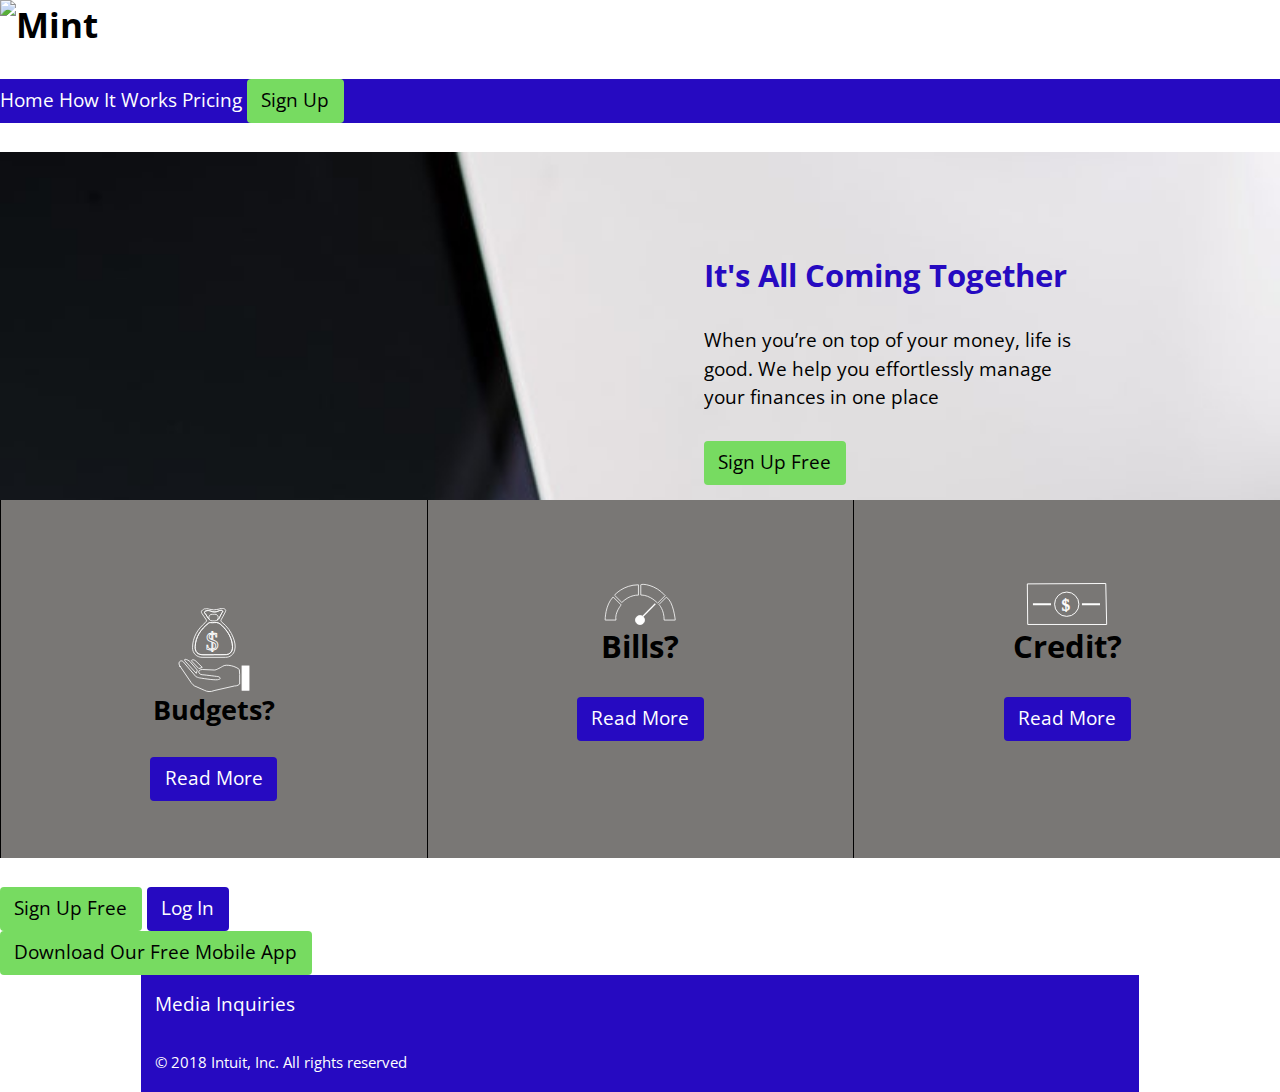
==== index.html @ 4d41dcec "Add all of the landmark roles to the index page" ====
<!DOCTYPE html>
<html lang="en-ca">
<head>
  <meta charset="utf-8">
  <title>Home</title>
  <meta name="viewport" content="width=device-width,initial-scale=1">
  <link href="css/modules.css" rel="stylesheet">
  <link href="css/grid.css" rel="stylesheet">
  <link href="css/type.css" rel="stylesheet">
  <link href="css/main.css" rel="stylesheet">
  <link href="https://fonts.googleapis.com/css?family=Open+Sans:400,400i,700" rel="stylesheet">
</head>
<body>

  <ul class="skip-links">
    <li><a href="#main">jump to main content</a></li>
    <li><a href="#nav">jump to navigation</a></li>
  </ul>

  <header role="banner" class="banner masthead">
    <h1><img src="thelogo.jpg" alt="Mint"></h1>
    <nav role="navigation" id="nav" tabindex="0">
      <ul class="list-group list-group-inline">
        <li><a class="current" href="index.html">Home</a></li>
        <li><a class="li" href="tour.html">How It Works</a></li>
        <li><a class="li" href="pricing.html">Pricing</a></li>
        <li class="btn green-btn sign-up"><a class="li" href="sign-up.html">Sign Up</a></li>
      </ul>
    </nav>
    <div>
      <img class="img-flex" src="images/macbook.jpg" alt="macbook">
      <div class="banner-content">
        <h2 class="blue-text">It's All Coming Together</h2>
        <p>When you’re on top of your money, life is good. We help you effortlessly manage your finances in one place</p>
        <div class="btn green-btn">Sign Up Free</div>
      </div>
    </div>
  </header>

  <main role="main" id="main" tabindex="0">
    <div class="grid">
      <div class="unit xs-1 s-1 m-1 l-1 card pad-b-2">
        <i class="icon i-192">
          <img class="img-flex embed embed-16by9 embed-item" src="images/budgets-icon.svg" alt="">
        </i>
        <span class="icon-label"></span>
        <h3 class="text-center">Budgets?</h3>
        <div>
          <a class="text-center btn blue-btn" href="#">Read More</a>
        </div>
      </div>

      <div class="unit xs-1 s-1 m-1 l-1 card pad-t pad-b-2">
        <i class="icon i-96">
          <img class="img-flex embed embed-16by9 embed-item" src="images/bills-icon.svg" alt="">
        </i>
        <span class="icon-label"></span>
        <h2 class="text-center">Bills?</h2>
        <div>
          <a class="text-center btn blue-btn" href="#">Read More</a>
        </div>
      </div>

      <div class="unit xs-1 s-1 m-1 l-1 card pad-t pad-b-2">
        <i class="icon i-96">
          <img class="img-flex embed embed-16by9 embed-item" src="images/credit-icon.svg" alt="">
        </i>
        <span class="icon-label"></span>
        <h2 class="text-center">Credit?</h2>
        <div>
          <a class=" text-center btn blue-btn" href="#">Read More</a>
        </div>
      </div>
    </div>
  </main>

  <section>
    <aside role="complementary">
      <div>
        <div class="white-text">Sign up for Mint today</div>
        <div class="btn green-btn">Sign Up Free</div>
        <div class="btn blue-btn">Log In</div>
      </div>

      <div>
        <div class="btn green-btn">Download Our Free Mobile App</div>
      </div>
    </aside>

    <footer role="contentinfo" class="footer pad-t-1-2 pad-b-1-2 wrapper gutter-1-2">
      <p class="white-text">Media Inquiries</p>
      <small class="push-0 micro white-text">© 2018 Intuit, Inc. All rights reserved</small>
    </footer>
  </section>

</body>
</html>
---- css/modules.css ----
/*
 * Modulifier || Code released under the UNLICENSE
 * Code under other copyrights & licenses listed below.
 * https://modulifier.web-dev.tools/#responsive;images;list-group;embed;media-object;icons;hidden;positioning;nice-lists;forms;buttons;accessibility;print
 */

@-moz-viewport { width: device-width; scale: 1; }
@-ms-viewport { width: device-width; scale: 1; }
@-o-viewport { width: device-width; scale: 1; }
@-webkit-viewport { width: device-width; scale: 1; }
@viewport { width: device-width; scale: 1; }

html {
  box-sizing: border-box;
  -moz-text-size-adjust: 100%;
  -ms-text-size-adjust: 100%;
  -webkit-text-size-adjust: 100%;
  text-size-adjust: 100%;
}

*, *::before, *::after {
  box-sizing: inherit;
}

body {
  margin: 0;
}

article,
aside,
details,
figcaption,
figure,
footer,
header,
main,
menu,
nav,
section,
summary {
  display: block;
}

audio,
canvas,
progress,
video {
  display: inline-block;
  vertical-align: baseline;
}

template {
  display: none;
}

details {
  cursor: pointer;
}

audio:not([controls]) {
  display: none;
  height: 0;
}

a,
area,
button,
input,
label,
select,
textarea,
[tabindex] {
  -ms-touch-action: manipulation;
  touch-action: manipulation;
}

img {
  border: 0;
}

.img-flex,
.img-flex img {
  display: block;
  width: 100%;
}

svg {
  fill: currentColor;
}

svg:not(:root) {
  overflow: hidden;
}

svg.img-flex {
  width: 100%;
  height: 100%;
}

.image-replacement, .ir {
  overflow: hidden;
  direction: ltr;
  text-align: left;
  text-indent: 100%;
  white-space: nowrap;
}

.list-group, .list-group-inline, .list-group--inline {
  padding-left: 0;
  list-style-type: none;
}

.list-group > dd {
  margin-left: 0;
}

.list-group-inline::before,
.list-group-inline::after,
.list-group--inline::before,
.list-group--inline::after {
  content: "";
  display: table;
}

.list-group-inline::after,
.list-group--inline::after {
  clear: both;
}

.list-group-inline > li,
.list-group--inline > li {
  display: inline-block;
}

.list-group-inline > dt,
.list-group--inline > dt {
  clear: left;
  float: left;
  width: 11em;
}

.list-group-inline > dd,
.list-group--inline > dd {
  float: left;
  min-width: 12em;
}

.embed {
  margin-left: 0;
  margin-right: 0;
  overflow: hidden;
  position: relative;
  width: 100%;
}

.embed-1by1, .embed--1by1 {
  padding-top: 100%; /* Square */
}

.embed-4by3, .embed--4by3 {
  padding-top: 75%; /* Traditional TV/computer screens */
}

.embed-iso216, .embed--iso216 {
  padding-top: 70.92%; /* A-standard paper sizes */
}

.embed-3by2, .embed--3by2 {
  padding-top: 66.6%; /* Classic 35 mm film & most digital photos, landscape */
}

.embed-2by3, .embed--2by3 {
  padding-top: 150%; /* Classic 35 mm film & most digital photos, portrait */
}

.embed-golden, .embed--golden {
  padding-top: 61.8%; /* The Golden Ratio */
}

.embed-16by9, .embed--16by9 {
  padding-top: 56.25%; /* HD TV */
}

.embed-185by100, .embed--185by100 {
  padding-top: 54.05%; /* Common widescreen cinema */
}

.embed-24by10, .embed--24by10 {
  padding-top: 41.667%; /* Widescreen cinema: 2.4:1 */
}

.embed-3by1, .embed--3by1 {
  padding-top: 33.3333%; /* Panorama photos */
}

.embed-4by1, .embed--4by1 {
  padding-top: 25%; /* Polyvision */
}

.embed-5by1, .embed--5by1 {
  padding-top: 20%; /* Really wide... */
}

.embed-item, .embed__item {
  min-height: 100%;
  left: 0;
  position: absolute;
  top: 0;
  width: 100%;
}

.media {
  overflow: hidden;
}

.media-img, .media__img {
  float: left;
}

.media-img-reversed, .media__img--reversed {
  float: right;
}

.media-img-stacked, .media__img--stacked {
  float: none;
}

.media-body, .media__body {
  overflow: hidden;
  min-width: 12em; /* Slightly less than 200px, responsiveness built in */
}

.icon {
  display: inline-block;
  position: relative;
  background: transparent none no-repeat center center;
  background-size: contain;
  vertical-align: middle;
}

.i-16, .i--16 {
  height: 16px;
  width: 16px;
}

.i-18, .i--18 {
  height: 18px;
  width: 18px;
}

.i-20, .i--20 {
  height: 20px;
  width: 20px;
}

.i-24, .i--24 {
  height: 24px;
  width: 24px;
}

.i-32, .i--32 {
  height: 32px;
  width: 32px;
}

.i-48, .i--48 {
  height: 48px;
  width: 48px;
}

.i-64, .i--64 {
  height: 64px;
  width: 64px;
}

.i-96, .i--96 {
  height: 96px;
  width: 96px;
}

.i-128, .i--128 {
  height: 128px;
  width: 128px;
}

.i-192, .i--192 {
  height: 192px;
  width: 192px;
}

.i-256, .i--256 {
  height: 256px;
  width: 256px;
}

.icon img,
.icon svg {
  left: 0;
  height: 100%;
  position: absolute;
  top: 0;
  width: 100%;
  fill: currentColor;
}

.icon-label {
  vertical-align: middle;
}

.icon-link,
.icon-link:focus,
.icon-link:hover {
  text-decoration: none;
}

[hidden], .hidden {
  /* stylelint-disable declaration-no-important */
  display: none !important;
  visibility: hidden !important;
  /* stylelint-enable */
}

.visually-hidden {
  height: 1px;
  margin: -1px;
  overflow: hidden;
  padding: 0;
  position: absolute;
  width: 1px;
  border: 0;
  clip: rect(0 0 0 0);
  clip-path: inset(50%);
}

.visually-hidden.focusable:active, .visually-hidden.focusable:focus {
  height: auto;
  margin: 0;
  overflow: visible;
  position: static;
  width: auto;
  clip: auto;
  clip-path: none;
}

.invisible {
  visibility: hidden;
}

.chop,
.crop {
  overflow: hidden;
}

.truncate {
  max-width: 100%;
  overflow: hidden;
  width: 100%;
  text-overflow: ellipsis;
  white-space: nowrap;
}

.scrollable {
  max-width: 100%;
  overflow-x: auto;
  overflow-y: hidden;
  -webkit-overflow-scrolling: touch;
}

.clearfix::after {
  content: " ";
  display: block;
  clear: both;
}

.left {
  float: left;
}

.right {
  float: right;
}

.center-text,
.center-flow {
  text-align: center;
}

.center-block {
  margin-left: auto;
  margin-right: auto;
}

.no-auto-margins,
.not-centered {
  /* stylelint-disable declaration-no-important */
  margin-left: 0 !important;
  margin-right: 0 !important;
  /* stylelint-enable */
}

.center-content,
.center-content-vertical,
.center-contents,
.center-contents-vertical {
  display: -webkit-flex;
  display: -ms-flexbox;
  display: flex;
  -webkit-justify-content: center;
  -ms-flex-pack: center;
  justify-content: center;
  -webkit-align-items: center;
  -ms-flex-align: center;
  align-items: center;
  -webkit-align-content: center;
  -ms-flex-line-pack: center;
  align-content: center;
  -webkit-flex-direction: column wrap;
  -ms-flex-direction: column wrap;
  flex-flow: column wrap;
}

.center-content-start,
.center-content-vertical-start,
.center-contents-start,
.center-contents-vertical-start {
  display: -webkit-flex;
  display: -ms-flexbox;
  display: flex;
  -webkit-justify-content: center;
  -ms-flex-pack: center;
  justify-content: center;
  -webkit-flex-direction: column wrap;
  -ms-flex-direction: column wrap;
  flex-flow: column wrap;
}

.center-content-horizontal,
.center-contents-horizontal {
  display: -webkit-flex;
  display: -ms-flexbox;
  display: flex;
  -webkit-justify-content: center;
  -ms-flex-pack: center;
  justify-content: center;
  -webkit-align-items: center;
  -ms-flex-align: center;
  align-items: center;
  -webkit-align-content: center;
  -ms-flex-line-pack: center;
  align-content: center;
  -webkit-flex-direction: row wrap;
  -ms-flex-direction: row wrap;
  flex-flow: row wrap;
}

.inline {
  display: inline;
}

.block {
  display: block;
}

.inline-block, .ib {
  display: inline-block;
}

.valign-top {
  vertical-align: top;
}

.valign-bottom {
  vertical-align: bottom;
}

.valign-middle {
  vertical-align: middle;
}

.fixed {
  position: fixed;
}

.relative {
  position: relative;
}

[class*="pin-"],
.absolute {
  position: absolute;
}

.static {
  position: static;
}

.zindex-1 {
  z-index: 1;
}

.zindex-2 {
  z-index: 2;
}

.zindex-3 {
  z-index: 3;
}

.zindex-1000 {
  z-index: 1000;
}

.pin-top-left,
.pin-left-top,
.pin-tl,
.pin-lt {
  top: 0;
  left: 0;
}

.pin-top-right,
.pin-right-top,
.pin-tr,
.pin-rt {
  top: 0;
  right: 0;
}

.pin-bottom-left,
.pin-left-bottom,
.pin-bl,
.pin-lb {
  bottom: 0;
  left: 0;
}

.pin-bottom-right,
.pin-right-bottom,
.pin-br,
.pin-rb {
  bottom: 0;
  right: 0;
}

.pin-top-center,
.pin-center-top,
.pin-tc,
.pin-ct {
  left: 50%;
  top: 0;
  transform: translateX(-50%);
}

.pin-bottom-center,
.pin-center-bottom,
.pin-bc,
.pin-cb {
  bottom: 0;
  left: 50%;
  transform: translateX(-50%);
}

.pin-center-left,
.pin-left-center,
.pin-cl,
.pin-lc {
  left: 0;
  top: 50%;
  transform: translateY(-50%);
}

.pin-center-right,
.pin-right-center,
.pin-cr,
.pin-rc {
  right: 0;
  top: 50%;
  transform: translateY(-50%);
}

.pin-center, .pin-c {
  left: 50%;
  top: 50%;
  transform: translate(-50%, -50%);
}

.width-quarter, .w-1-4 {
  width: 25%;
}

.width-half, .w-1-2 {
  width: 50%;
}

.width-full, .w-1 {
  width: 100%;
}

.height-quarter, .h-1-4 {
  height: 25%;
}

.height-half, .h-1-2 {
  height: 50%;
}

.height-full, .h-1 {
  height: 100%;
}

.height-win-quarter, .h-w-1-4 {
  height: 25vh;
  max-height: 46em;
}

.height-win-half, .h-w-1-2 {
  height: 50vh;
  max-height: 46em;
}

.height-win-full, .h-w-1 {
  height: 100vh;
  max-height: 46em;
}

ul {
  list-style-type: none;
}

ul > li::before {
  content: "·";
  float: left;
  margin-left: -1.6em;
  width: 1.3em;
  text-align: right;
}

ol {
  counter-reset: ol-simple-numbers;
  list-style-type: none;
}

ol > li::before {
  float: left;
  margin-left: -1.6em;
  width: 1.3em;
  counter-increment: ol-simple-numbers;
  content: counter(ol-simple-numbers);
  text-align: right;
}

.list-group > li::before,
.list-group-inline > li::before,
.list-group--inline > li::before {
  content: none;
}

/* stylelint-disable no-descending-specificity */

/*
 * (c) Nicolas Gallagher and Jonathan Neal of Normalize.css || MIT License
 *     https://necolas.github.io/normalize.css/
 */

button,
input,
optgroup,
select,
textarea {
  color: inherit;
  font: inherit;
  margin: 0;
}

button,
input {
  overflow: visible;
}

button,
select {
  text-transform: none;
}

button,
html [type="button"],
[type="reset"],
[type="submit"] {
  -webkit-appearance: button;
  cursor: pointer;
}

button[disabled],
html input[disabled] {
  cursor: default;
}

button::-moz-focus-inner,
input::-moz-focus-inner {
  border: 0;
  padding: 0;
}

[type="checkbox"],
[type="radio"] {
  opacity: 0;
  position: absolute;
  height: 1px;
  width: 1px;
}

[type="number"]::-webkit-inner-spin-button,
[type="number"]::-webkit-outer-spin-button {
  height: auto;
}

[type="search"]::-webkit-search-cancel-button,
[type="search"]::-webkit-search-decoration {
  -webkit-appearance: none;
}

fieldset {
  padding-left: 0;
  padding-right: 0;

  border: 0;
  border-top: 2px solid #666;
}

legend {
  color: inherit;
  display: table;
  max-width: 100%;
  padding: 0 .3em 0 0;
  white-space: normal;

  border: 0;

  font-weight: bold;
}

optgroup {
  font-weight: bold;
}

::-webkit-input-placeholder {
  color: inherit;
  opacity: .54;
}

::-webkit-file-upload-button {
  -webkit-appearance: button;
  font: inherit;
}

/* End Normalize.css code */

label,
.label-block {
  display: block;
  cursor: pointer;
}

[type="checkbox"] + label,
[type="radio"] + label,
.label-inline {
  display: inline-block;
}

input:not([type]),
[type="text"],
[type="number"],
[type="search"],
[type="url"],
[type="email"],
[type="password"],
[type="tel"],
[type="datetime-local"],
[type="month"],
[type="week"],
[type="date"],
[type="time"],
[type="range"],
select,
textarea {
  -moz-appearance: none;
  -webkit-appearance: none;
  appearance: none;
}

input,
textarea {
  display: block;
  width: 100%;

  background-color: #fff;
  border: 2px solid #666;
  border-radius: 0;
}

label {
  vertical-align: middle;
}

textarea {
  max-width: 100%;
  min-height: 4em;
  overflow: auto;
}

[type="color"] {
  display: inline-block;
  width: 2em;
}

select {
  display: block;
  width: 100%;

  background-image: url("data:image/svg+xml,%3Csvg xmlns='http://www.w3.org/2000/svg' width='256' height='256' viewBox='0 0 256 256'%3E%3Cpath fill='none' stroke='%23000' stroke-miterlimit='10' stroke-width='70' d='M36.3 82.1l91.9 91.8 91.5-91.8'/%3E%3C/svg%3E");
  background-repeat: no-repeat;
  background-position: calc(100% - .4em) center;
  background-size: 18px auto;
  background-color: #fff;
  border: 2px solid #666;
  border-radius: 0;
}

[type="checkbox"] + label::before {
  content: " ";
  display: inline-block;
  height: 1.8em;
  margin-right: .3em;
  position: relative;
  vertical-align: middle;
  top: -.1em;
  width: 1.8em;

  background-color: #fff;
  background-size: cover;
  border: 2px solid #666;

  line-height: inherit;
}

[type="checkbox"]:checked + label::before {
  background-image: url("data:image/svg+xml,%3Csvg xmlns='http://www.w3.org/2000/svg' width='256' height='256' viewBox='0 0 256 256'%3E%3Cpath fill='none' stroke='%23000' stroke-miterlimit='10' stroke-width='50' d='M49.9 130.1l50.8 50.7L206.1 75.2'/%3E%3C/svg%3E");
}

[type="checkbox"]:focus + label::before {
  outline: 3px solid #000;
  z-index: 1000;
}

[type="radio"] + label::before {
  content: " ";
  display: inline-block;
  height: 1.8em;
  margin-right: .3em;
  position: relative;
  vertical-align: middle;
  top: -.1em;
  width: 1.8em;

  background-color: #fff;
  background-size: cover;
  border: 2px solid #666;
  border-radius: 50%;

  line-height: inherit;
}

[type="radio"]:checked + label::before {
  background-image: url("data:image/svg+xml,%3Csvg xmlns='http://www.w3.org/2000/svg' width='256' height='256' viewBox='0 0 256 256'%3E%3Ccircle cx='128' cy='128' r='70.4'/%3E%3C/svg%3E");
}

[type="radio"]:focus + label::before,
[type="radio"] + label:focus::before {
  box-shadow: 0 0 0 3px #000;
  z-index: 1000;
}

[type="range"] {
  border: 0;
  background-color: #fff;
}

[type="range"]::-webkit-slider-runnable-track {
  height: 6px;

  -webkit-appearance: none;
  appearance: none;
  background-color: #ccc;
  border: 0;
  border-radius: 3px;
}

[type="range"]:active::-webkit-slider-runnable-track {
  background-color: #ccc;
}

[type="range"]::-moz-range-track {
  height: 6px;

  -moz-appearance: none;
  appearance: none;
  background-color: #ccc;
  border: 0;
  border-radius: 3px;
}

[type="range"]:active::-moz-range-track {
  background-color: #ccc;
}

[type="range"]::-ms-track {
  height: 6px;

  -ms-appearance: none;
  appearance: none;
  background-color: #ccc;
  border: 0;
  border-radius: 3px;
}

[type="range"]:active::-ms-track {
  background-color: #ccc;
}

[type="range"]::-webkit-slider-thumb {
  margin-top: -4px;
  height: 16px;
  width: 16px;

  -webkit-appearance: none;
  appearance: none;
  background-color: #000;
  border: none;
  border-radius: 50%;
}

[type="range"]:hover::-webkit-slider-thumb {
  background-color: #000;
}

[type="range"]:active::-webkit-slider-thumb {
  background-color: #000;
}

[type="range"]::-moz-range-thumb {
  margin-top: -4px;
  height: 16px;
  width: 16px;

  -webkit-appearance: none;
  appearance: none;
  background-color: #000;
  border: none;
  border-radius: 50%;
}

[type="range"]:hover::-moz-range-thumb {
  background-color: #000;
}

[type="range"]:active::-moz-range-thumb {
  background-color: #000;
}

[type="range"]::-ms-thumb {
  margin-top: -4px;
  height: 16px;
  width: 16px;

  -webkit-appearance: none;
  appearance: none;
  background-color: #000;
  border: none;
  border-radius: 50%;
}

[type="range"]:hover::-ms-thumb {
  background-color: #000;
}

[type="range"]:active::-ms-thumb {
  background-color: #000;
}

[type="checkbox"].hide-custom-input + label::before,
[type="checkbox"] + .hide-custom-input::before,
[type="radio"].hide-custom-input + label::before,
[type="radio"] + .hide-custom-input::before {
  content: none;
  display: none;
}

/* stylelint-enable */

.link-box {
  display: block;
  text-decoration: none;
}

/* stylelint-disable no-descending-specificity */

button,
.btn {
  cursor: pointer;
  display: inline-block;
  margin: 0;
  overflow: visible;
  padding: .375em .75em .42em;
  -webkit-appearance: none;
  -moz-appearance: none;
  appearance: none;
  background-color: #333;
  border-radius: 4px;
  border: 3px solid #333;
  color: #fff;
  font: inherit;
  text-decoration: none;
  text-transform: none;
}

button::-moz-focus-inner {
  border: 0;
  padding: 0;
}

/* stylelint-enable */

button:focus,
button:hover,
.btn:focus,
.btn:hover {
  background-color: #000;
  border-color: #000;
  color: #fff;
}

button[disabled] {
  cursor: default;
}

.btn-light, .btn--light {
  background-color: #e2e2e2;
  border-color: #e2e2e2;
  color: #000;
}

.btn-light:focus,
.btn-light:hover,
.btn--light:focus,
.btn--light:hover {
  background-color: #666;
  border-color: #666;
  color: #fff;
}

.btn-ghost,
.btn--ghost {
  background-color: transparent;
  border-color: #333;
  color: #000;
}

.btn-ghost:focus,
.btn-ghost:hover,
.btn--ghost:focus,
.btn--ghost:hover {
  background-color: #e2e2e2;
  border-color: #000;
  color: #000;
}

.btn-link {
  display: inline;
  padding: 0;
  background-color: transparent;
  border-radius: 0;
  border: 0;
  color: inherit;
}

.btn-link:focus,
.btn-link:hover {
  background-color: transparent;
  color: inherit;
}

a:hover, a:active {
  outline: none;
}

a:focus,
[tabindex="0"]:focus,
details:focus,
summary:focus,
input:focus,
textarea:focus,
button:focus,
select:focus {
  outline: 3px solid #000;
  outline-offset: 0;
}

a:focus, [tabindex="0"]:focus {
  outline-offset: 3px;
}

.skip-links {
  margin: 0;
  padding: 0;
  list-style-type: none;
}

.skip-links > li::before {
  content: none; /* Remove the bullets if nice lists is selected */
}

.skip-links a,
.skip-links button {
  padding: .5em .75em;
  position: absolute;
  top: -10em;
  z-index: 10000; /* To make sure they're always on top */
  background-color: #000;
  border: 0;
  color: #fff;
  font-size: 1.125rem;
  font-weight: bold;
  text-decoration: none;
}

.skip-links a:focus,
.skip-links button:focus {
  outline-offset: 3px;
  top: 0;
}

[aria-busy="true"] {
  cursor: progress;
}

[aria-controls] {
  cursor: pointer;
}

[aria-disabled] {
  cursor: default;
}

.print-only {
  display: none;
  visibility: hidden;
}

.page-break-before {
  page-break-before: always;
}

.page-break-after {
  page-break-after: always;
}

.no-page-break-inside {
  page-break-inside: avoid;
}

@media print {

  /* stylelint-disable declaration-no-important */

  .no-print {
    display: none !important;
    visibility: hidden !important;
  }

  .print-only,
  .force-print {
    display: block !important;
    visibility: visible !important;
  }

  /* stylelint-enable */

  .visually-hidden.force-print {
    height: auto;
    margin: 0;
    overflow: visible;
    padding: 0;
    position: static;
    width: auto;
    border: 0;
    clip: initial;
    clip-path: none;
  }

  /*
   * (c) Fabien Sa || MIT License
   *     http://bafs.github.io/Gutenberg/
   */

  table,
  blockquote,
  pre,
  code,
  figure,
  li,
  hr,
  ul,
  ol,
  a,
  tr {
    page-break-inside: avoid;
  }

  h1, h2, h3, h4, h5, h6, p, a {
    orphans: 3;
    widows: 3;
  }

  h1,
  h2,
  h3,
  h4,
  h5,
  h6 {
    page-break-after: avoid;
    page-break-inside: avoid;
  }

  h1 + p,
  h2 + p,
  h3 + p,
  h4 + p,
  h5 + p,
  h6 + p {
    page-break-before: avoid;
  }

  img {
    page-break-after: auto;
    page-break-before: auto;
    page-break-inside: avoid;
  }

  /* stylelint-disable declaration-no-important */

  pre {
    white-space: pre-wrap !important;
    word-wrap: break-word;
  }

  /* stylelint-enable */

  /* End Gutenberg code */

  /*
   * (c) HTML5 Boilerplate || MIT License
   *     https://html5boilerplate.com/
   */

  /* stylelint-disable declaration-no-important */

  *, *::before, *::after, *::first-letter, *::first-line {
    background: none transparent !important;
    color: #000 !important;
    box-shadow: none !important;
    text-shadow: none !important;
  }

  /* stylelint-enable */

  a, a:visited {
    text-decoration: underline;
  }

  a[href]::after {
    content: " (" attr(href) ")";
  }

  abbr[title]::after {
    content: " (" attr(title) ")";
  }

  a[href^="#"]::after,
  a[href^="javascript:"]::after,
  a.no-print-href::after,
  a.href-no-print::after {
    content: "";
  }

  thead {
    display: table-header-group;
  }

  /* End HTML5 Boilerplate code */

}
---- css/grid.css ----
/*
  Gridifier || Code released under the UNLICENSE
  https://gridifier.web-dev.tools/#xs,4,0,0,0;s,4,25,0,0;m,4,38,1,1;l,4,60,1,1
*/

.grid {
  margin: 0;
  padding: 0;
  letter-spacing: -.31em;
  text-rendering: optimizeSpeed;
  display: -webkit-flex;
  display: -ms-flexbox;
  display: flex;
  -webkit-flex-flow: row wrap;
  -ms-flex-flow: row wrap;
  flex-flow: row wrap;
}

.grid-bottom {
  -webkit-align-items: flex-end;
  -ms-align-items: flex-end;
  align-items: flex-end;
}

.grid-middle {
  -webkit-align-items: center;
  -ms-align-items: center;
  align-items: center;
}

.grid-stretch {
  -webkit-align-items: stretch;
  -ms-align-items: stretch;
  align-items: stretch;
}

.opera-only :-o-prefocus,
.grid {
  word-spacing: -.43em;
}

.unit {
  letter-spacing: normal;
  text-rendering: auto;
  vertical-align: top;
  word-spacing: normal;
  display: inline-block;
  visibility: visible;
}

.grid-bottom .unit {
  vertical-align: bottom;
}

.grid-middle .unit {
  vertical-align: middle;
}

[class*="unit-push-"],
[class*="unit-pull-"] {
  position: relative;
}

.unit-content-distribute {
  display: -ms-flexbox;
  display: -webkit-flex;
  display: flex;
  -ms-flex-direction: column;
  -webkit-flex-direction: column;
  flex-direction: column;
  -ms-flex-pack: justify;
  -webkit-justify-content: space-between;
  justify-content: space-between;
}

.unit-content-center,
.unit-content-center-vertical {
  display: -webkit-flex;
  display: -ms-flexbox;
  display: flex;
  -webkit-justify-content: center;
  -ms-flex-pack: center;
  justify-content: center;
  -webkit-align-items: center;
  -ms-flex-align: center;
  align-items: center;
  -webkit-align-content: center;
  -ms-flex-line-pack: center;
  align-content: center;
  -webkit-flex-direction: column wrap;
  -ms-flex-direction: column wrap;
  flex-flow: column wrap;
}

.unit-content-center-horizontal {
  display: -webkit-flex;
  display: -ms-flexbox;
  display: flex;
  -webkit-justify-content: center;
  -ms-flex-pack: center;
  justify-content: center;
  -webkit-align-items: center;
  -ms-flex-align: center;
  align-items: center;
  -webkit-align-content: center;
  -ms-flex-line-pack: center;
  align-content: center;
  -webkit-flex-direction: row wrap;
  -ms-flex-direction: row wrap;
  flex-flow: row wrap;
}

.content-fill,
.content-stretch {
  -ms-flex-grow: 2;
  -webkit-flex-grow: 2;
  flex-grow: 2;
  max-width: 100%; /* @bugfix: IE 10, 11 */
}

.content-shrink {
  -ms-align-self: center;
  -webkit-align-self: center;
  align-self: center;
}

.unit-xs-hidden,
.xs-0 {
  display: none;
  visibility: hidden;
}

.unit-xs-centered {
  margin: 0 auto;
}

.unit-xs-1,
.xs-1 {
  display: block;
  visibility: visible;
  width: 100%;
}

.unit-xs-1-2,
.xs-1-2 {
  width: 50%;
}

.unit-xs-1-3,
.xs-1-3 {
  width: 33.3333%;
}

.unit-xs-2-3,
.xs-2-3 {
  width: 66.6667%;
}

.unit-xs-1-4,
.xs-1-4 {
  width: 25%;
}

.unit-xs-3-4,
.xs-3-4 {
  width: 75%;
}

.unit-xs-1-2,
.xs-1-2,
.unit-xs-1-3,
.xs-1-3,
.unit-xs-2-3,
.xs-2-3,
.unit-xs-1-4,
.xs-1-4,
.unit-xs-3-4,
.xs-3-4 {
  display: inline-block;
  visibility: visible;
}

.unit-xs-1-2[class*="-content-"],
.xs-1-2[class*="-content-"],
.unit-xs-1-3[class*="-content-"],
.xs-1-3[class*="-content-"],
.unit-xs-2-3[class*="-content-"],
.xs-2-3[class*="-content-"],
.unit-xs-1-4[class*="-content-"],
.xs-1-4[class*="-content-"],
.unit-xs-3-4[class*="-content-"],
.xs-3-4[class*="-content-"] {
  display: -webkit-flex;
  display: -ms-flexbox;
  display: flex;
}

.unit-xs-content-distribute,
.xs-content-distribute {
  display: -ms-flexbox;
  display: -webkit-flex;
  display: flex;
  -ms-flex-direction: column;
  -webkit-flex-direction: column;
  flex-direction: column;
  -ms-flex-pack: justify;
  -webkit-justify-content: space-between;
  justify-content: space-between;
}

.unit-xs-content-center,
.unit-xs-content-center-vertical {
  display: -webkit-flex;
  display: -ms-flexbox;
  display: flex;
  -webkit-justify-content: center;
  -ms-flex-pack: center;
  justify-content: center;
  -webkit-align-items: center;
  -ms-flex-align: center;
  align-items: center;
  -webkit-align-content: center;
  -ms-flex-line-pack: center;
  align-content: center;
  -webkit-flex-direction: column wrap;
  -ms-flex-direction: column wrap;
  flex-flow: column wrap;
}

.unit-xs-content-center-horizontal {
  display: -webkit-flex;
  display: -ms-flexbox;
  display: flex;
  -webkit-justify-content: center;
  -ms-flex-pack: center;
  justify-content: center;
  -webkit-align-items: center;
  -ms-flex-align: center;
  align-items: center;
  -webkit-align-content: center;
  -ms-flex-line-pack: center;
  align-content: center;
  -webkit-flex-direction: row wrap;
  -ms-flex-direction: row wrap;
  flex-flow: row wrap;
}

.xs-content-fill,
.xs-content-stretch {
  -ms-flex-grow: 2;
  -webkit-flex-grow: 2;
  flex-grow: 2;
  max-width: 100%; /* @bugfix: IE 10, 11 */
}

.xs-content-shrink {
  -ms-align-self: center;
  -webkit-align-self: center;
  align-self: center;
}

@media only screen and (min-width: 25em) {

  .unit-s-hidden,
  .s-0 {
    display: none;
    visibility: hidden;
  }

  .unit-s-centered {
    margin: 0 auto;
  }

  .unit-s-1,
  .s-1 {
    display: block;
    visibility: visible;
    width: 100%;
  }

  .unit-s-1-2,
  .s-1-2 {
    width: 50%;
  }

  .unit-s-1-3,
  .s-1-3 {
    width: 33.3333%;
  }

  .unit-s-2-3,
  .s-2-3 {
    width: 66.6667%;
  }

  .unit-s-1-4,
  .s-1-4 {
    width: 25%;
  }

  .unit-s-3-4,
  .s-3-4 {
    width: 75%;
  }

  .unit-s-1-2,
  .s-1-2,
  .unit-s-1-3,
  .s-1-3,
  .unit-s-2-3,
  .s-2-3,
  .unit-s-1-4,
  .s-1-4,
  .unit-s-3-4,
  .s-3-4 {
    display: inline-block;
    visibility: visible;
  }

  .unit-s-1-2[class*="-content-"],
  .s-1-2[class*="-content-"],
  .unit-s-1-3[class*="-content-"],
  .s-1-3[class*="-content-"],
  .unit-s-2-3[class*="-content-"],
  .s-2-3[class*="-content-"],
  .unit-s-1-4[class*="-content-"],
  .s-1-4[class*="-content-"],
  .unit-s-3-4[class*="-content-"],
  .s-3-4[class*="-content-"] {
    display: -webkit-flex;
    display: -ms-flexbox;
    display: flex;
  }

  .unit-s-content-distribute,
  .s-content-distribute {
    display: -ms-flexbox;
    display: -webkit-flex;
    display: flex;
    -ms-flex-direction: column;
    -webkit-flex-direction: column;
    flex-direction: column;
    -ms-flex-pack: justify;
    -webkit-justify-content: space-between;
    justify-content: space-between;
  }

  .unit-s-content-center,
  .unit-s-content-center-vertical {
    display: -webkit-flex;
    display: -ms-flexbox;
    display: flex;
    -webkit-justify-content: center;
    -ms-flex-pack: center;
    justify-content: center;
    -webkit-align-items: center;
    -ms-flex-align: center;
    align-items: center;
    -webkit-align-content: center;
    -ms-flex-line-pack: center;
    align-content: center;
    -webkit-flex-direction: column wrap;
    -ms-flex-direction: column wrap;
    flex-flow: column wrap;
  }

  .unit-s-content-center-horizontal {
    display: -webkit-flex;
    display: -ms-flexbox;
    display: flex;
    -webkit-justify-content: center;
    -ms-flex-pack: center;
    justify-content: center;
    -webkit-align-items: center;
    -ms-flex-align: center;
    align-items: center;
    -webkit-align-content: center;
    -ms-flex-line-pack: center;
    align-content: center;
    -webkit-flex-direction: row wrap;
    -ms-flex-direction: row wrap;
    flex-flow: row wrap;
  }

  .s-content-fill,
  .s-content-stretch {
    -ms-flex-grow: 2;
    -webkit-flex-grow: 2;
    flex-grow: 2;
    max-width: 100%; /* @bugfix: IE 10, 11 */
  }

  .s-content-shrink {
    -ms-align-self: center;
    -webkit-align-self: center;
    align-self: center;
  }

}

@media only screen and (min-width: 38em) {

  .unit-m-hidden,
  .m-0 {
    display: none;
    visibility: hidden;
  }

  .unit-m-centered {
    margin: 0 auto;
  }

  .unit-m-1,
  .m-1 {
    display: block;
    visibility: visible;
    width: 100%;
  }

  .unit-offset-m-0 {
    margin-left: 0;
  }

  .unit-push-m-0,
  .unit-pull-m-0 {
    left: 0;
  }

  .unit-m-1-2,
  .m-1-2 {
    width: 50%;
  }

  .unit-offset-m-1-2 {
    margin-left: 50%;
  }

  .unit-push-m-1-2 {
    left: 50%;
  }

  .unit-pull-m-1-2 {
    left: -50%;
  }

  .unit-m-1-3,
  .m-1-3 {
    width: 33.3333%;
  }

  .unit-offset-m-1-3 {
    margin-left: 33.3333%;
  }

  .unit-push-m-1-3 {
    left: 33.3333%;
  }

  .unit-pull-m-1-3 {
    left: -33.3333%;
  }

  .unit-m-2-3,
  .m-2-3 {
    width: 66.6667%;
  }

  .unit-offset-m-2-3 {
    margin-left: 66.6667%;
  }

  .unit-push-m-2-3 {
    left: 66.6667%;
  }

  .unit-pull-m-2-3 {
    left: -66.6667%;
  }

  .unit-m-1-4,
  .m-1-4 {
    width: 25%;
  }

  .unit-offset-m-1-4 {
    margin-left: 25%;
  }

  .unit-push-m-1-4 {
    left: 25%;
  }

  .unit-pull-m-1-4 {
    left: -25%;
  }

  .unit-m-3-4,
  .m-3-4 {
    width: 75%;
  }

  .unit-offset-m-3-4 {
    margin-left: 75%;
  }

  .unit-push-m-3-4 {
    left: 75%;
  }

  .unit-pull-m-3-4 {
    left: -75%;
  }

  .unit-m-1-2,
  .m-1-2,
  .unit-m-1-3,
  .m-1-3,
  .unit-m-2-3,
  .m-2-3,
  .unit-m-1-4,
  .m-1-4,
  .unit-m-3-4,
  .m-3-4 {
    display: inline-block;
    visibility: visible;
  }

  .unit-m-1-2[class*="-content-"],
  .m-1-2[class*="-content-"],
  .unit-m-1-3[class*="-content-"],
  .m-1-3[class*="-content-"],
  .unit-m-2-3[class*="-content-"],
  .m-2-3[class*="-content-"],
  .unit-m-1-4[class*="-content-"],
  .m-1-4[class*="-content-"],
  .unit-m-3-4[class*="-content-"],
  .m-3-4[class*="-content-"] {
    display: -webkit-flex;
    display: -ms-flexbox;
    display: flex;
  }

  .unit-m-content-distribute,
  .m-content-distribute {
    display: -ms-flexbox;
    display: -webkit-flex;
    display: flex;
    -ms-flex-direction: column;
    -webkit-flex-direction: column;
    flex-direction: column;
    -ms-flex-pack: justify;
    -webkit-justify-content: space-between;
    justify-content: space-between;
  }

  .unit-m-content-center,
  .unit-m-content-center-vertical {
    display: -webkit-flex;
    display: -ms-flexbox;
    display: flex;
    -webkit-justify-content: center;
    -ms-flex-pack: center;
    justify-content: center;
    -webkit-align-items: center;
    -ms-flex-align: center;
    align-items: center;
    -webkit-align-content: center;
    -ms-flex-line-pack: center;
    align-content: center;
    -webkit-flex-direction: column wrap;
    -ms-flex-direction: column wrap;
    flex-flow: column wrap;
  }

  .unit-m-content-center-horizontal {
    display: -webkit-flex;
    display: -ms-flexbox;
    display: flex;
    -webkit-justify-content: center;
    -ms-flex-pack: center;
    justify-content: center;
    -webkit-align-items: center;
    -ms-flex-align: center;
    align-items: center;
    -webkit-align-content: center;
    -ms-flex-line-pack: center;
    align-content: center;
    -webkit-flex-direction: row wrap;
    -ms-flex-direction: row wrap;
    flex-flow: row wrap;
  }

  .m-content-fill,
  .m-content-stretch {
    -ms-flex-grow: 2;
    -webkit-flex-grow: 2;
    flex-grow: 2;
    max-width: 100%; /* @bugfix: IE 10, 11 */
  }

  .m-content-shrink {
    -ms-align-self: center;
    -webkit-align-self: center;
    align-self: center;
  }

}

@media only screen and (min-width: 60em) {

  .unit-l-hidden,
  .l-0 {
    display: none;
    visibility: hidden;
  }

  .unit-l-centered {
    margin: 0 auto;
  }

  .unit-l-1,
  .l-1 {
    display: block;
    visibility: visible;
    width: 100%;
  }

  .unit-offset-l-0 {
    margin-left: 0;
  }

  .unit-push-l-0,
  .unit-pull-l-0 {
    left: 0;
  }

  .unit-l-1-2,
  .l-1-2 {
    width: 50%;
  }

  .unit-offset-l-1-2 {
    margin-left: 50%;
  }

  .unit-push-l-1-2 {
    left: 50%;
  }

  .unit-pull-l-1-2 {
    left: -50%;
  }

  .unit-l-1-3,
  .l-1-3 {
    width: 33.3333%;
  }

  .unit-offset-l-1-3 {
    margin-left: 33.3333%;
  }

  .unit-push-l-1-3 {
    left: 33.3333%;
  }

  .unit-pull-l-1-3 {
    left: -33.3333%;
  }

  .unit-l-2-3,
  .l-2-3 {
    width: 66.6667%;
  }

  .unit-offset-l-2-3 {
    margin-left: 66.6667%;
  }

  .unit-push-l-2-3 {
    left: 66.6667%;
  }

  .unit-pull-l-2-3 {
    left: -66.6667%;
  }

  .unit-l-1-4,
  .l-1-4 {
    width: 25%;
  }

  .unit-offset-l-1-4 {
    margin-left: 25%;
  }

  .unit-push-l-1-4 {
    left: 25%;
  }

  .unit-pull-l-1-4 {
    left: -25%;
  }

  .unit-l-3-4,
  .l-3-4 {
    width: 75%;
  }

  .unit-offset-l-3-4 {
    margin-left: 75%;
  }

  .unit-push-l-3-4 {
    left: 75%;
  }

  .unit-pull-l-3-4 {
    left: -75%;
  }

  .unit-l-1-2,
  .l-1-2,
  .unit-l-1-3,
  .l-1-3,
  .unit-l-2-3,
  .l-2-3,
  .unit-l-1-4,
  .l-1-4,
  .unit-l-3-4,
  .l-3-4 {
    display: inline-block;
    visibility: visible;
  }

  .unit-l-1-2[class*="-content-"],
  .l-1-2[class*="-content-"],
  .unit-l-1-3[class*="-content-"],
  .l-1-3[class*="-content-"],
  .unit-l-2-3[class*="-content-"],
  .l-2-3[class*="-content-"],
  .unit-l-1-4[class*="-content-"],
  .l-1-4[class*="-content-"],
  .unit-l-3-4[class*="-content-"],
  .l-3-4[class*="-content-"] {
    display: -webkit-flex;
    display: -ms-flexbox;
    display: flex;
  }

  .unit-l-content-distribute,
  .l-content-distribute {
    display: -ms-flexbox;
    display: -webkit-flex;
    display: flex;
    -ms-flex-direction: column;
    -webkit-flex-direction: column;
    flex-direction: column;
    -ms-flex-pack: justify;
    -webkit-justify-content: space-between;
    justify-content: space-between;
  }

  .unit-l-content-center,
  .unit-l-content-center-vertical {
    display: -webkit-flex;
    display: -ms-flexbox;
    display: flex;
    -webkit-justify-content: center;
    -ms-flex-pack: center;
    justify-content: center;
    -webkit-align-items: center;
    -ms-flex-align: center;
    align-items: center;
    -webkit-align-content: center;
    -ms-flex-line-pack: center;
    align-content: center;
    -webkit-flex-direction: column wrap;
    -ms-flex-direction: column wrap;
    flex-flow: column wrap;
  }

  .unit-l-content-center-horizontal {
    display: -webkit-flex;
    display: -ms-flexbox;
    display: flex;
    -webkit-justify-content: center;
    -ms-flex-pack: center;
    justify-content: center;
    -webkit-align-items: center;
    -ms-flex-align: center;
    align-items: center;
    -webkit-align-content: center;
    -ms-flex-line-pack: center;
    align-content: center;
    -webkit-flex-direction: row wrap;
    -ms-flex-direction: row wrap;
    flex-flow: row wrap;
  }

  .l-content-fill,
  .l-content-stretch {
    -ms-flex-grow: 2;
    -webkit-flex-grow: 2;
    flex-grow: 2;
    max-width: 100%; /* @bugfix: IE 10, 11 */
  }

  .l-content-shrink {
    -ms-align-self: center;
    -webkit-align-self: center;
    align-self: center;
  }

}
---- css/type.css ----
/*
  Typografier || Code released under the UNLICENSE
  https://typografier.web-dev.tools/#0,100,1.3,1.067,0;38,110,1.4,1.125,1;60,120,1.5,1.125,1;90,130,1.5,1.125,1
*/

html {
  font-size: 100%;
  line-height: 1.3;
}

a {
  background-color: transparent;
  -webkit-text-decoration-skip: objects;
}

sub,
sup {
  font-size: .75em;
  line-height: 1px;
  position: relative;
  vertical-align: baseline;
}

sup {
  top: -.5em;
}

sub {
  bottom: -.25em;
}

pre,
code,
kbd,
samp {
  font-size: 1em;
}

abbr[title] {
  border-bottom: none;
  text-decoration: underline;
  text-decoration: underline dotted;
}

b,
strong {
  font-weight: bold;
}

dfn,
caption {
  font-style: italic;
}

hr {
  border: 0;
  border-top: 2px solid #000;
  height: 0;
}

table {
  border-collapse: collapse;
  border-spacing: 0;
  width: 100%;
  table-layout: fixed;
}

caption {
  text-align: left;
}

th,
td {
  border-bottom: 1px solid #000;
  text-align: left;
  vertical-align: top;
}

thead th {
  vertical-align: bottom;

  border-bottom-width: 2px;
}

.text-left {
  text-align: left;
}

.text-right {
  text-align: right;
}

.text-center {
  text-align: center;
}

.normal {
  font-weight: normal;
  font-style: normal;
}

.not-bold {
  font-weight: normal;
}

.not-italic {
  font-style: normal;
}

.bold {
  font-weight: bold;
}

.italic {
  font-style: italic;
}

.text-upper {
  text-transform: uppercase;
}

.text-lower {
  text-transform: lowercase;
}

.wrapper {
  margin-left: auto;
  margin-right: auto;
  max-width: 52em;
  width: 100%;
}

.wrapper-no-center {
  max-width: 52em;
  width: 100%;
}

.max-length {
  margin-left: auto;
  margin-right: auto;
  max-width: 36em;
  width: 100%;
}

.max-length-no-center {
  max-width: 36em;
  width: 100%;
}

h1,
h2,
h3,
h4,
h5,
h6,
p,
ul,
ol,
dl,
dd,
figure,
blockquote,
details,
hr,
fieldset,
pre,
table,
caption {
  margin: 0 0 1.3rem;
}

.tenamega {
  font-size: 2.0408rem;
  line-height: 2.925rem;
}

.tenakilo {
  font-size: 1.9127rem;
  line-height: 2.6rem;
}

.tena {
  font-size: 1.7926rem;
  line-height: 2.6rem;
}

.nina {
  font-size: 1.68rem;
  line-height: 2.275rem;
}

.yotta {
  font-size: 1.5745rem;
  line-height: 2.275rem;
}

.zetta {
  font-size: 1.4757rem;
  line-height: 1.95rem;
}

h1,
.exa {
  font-size: 1.383rem;
  line-height: 1.95rem;
}

h2,
.peta {
  font-size: 1.2962rem;
  line-height: 1.95rem;
}

h3,
.tera {
  font-size: 1.2148rem;
  line-height: 1.625rem;
}

h4,
.giga {
  font-size: 1.1385rem;
  line-height: 1.625rem;
}

h5,
.mega {
  font-size: 1.067rem;
  line-height: 1.625rem;
}

h6,
.kilo,
input,
textarea {
  font-size: 1rem;
  line-height: 1.3rem;
}

small,
.milli {
  font-size: .9372rem;
  line-height: 1.3rem;
}

.micro {
  font-size: .8784rem;
  line-height: 1.3rem;
}

ul {
  padding-left: 1em;
}

ol {
  padding-left: 1.6em;
}

input,
option,
select {
  height: calc(1.3rem + .1625rem + .1625rem);
}

[type="color"] {
  width: calc(1.3rem + .1625rem + .1625rem);
}

[type="checkbox"],
[type="radio"] {
  display: inline-block;
  height: auto;
}

.push {
  margin-bottom: 1.3rem;
}

.push-none,
.push-0 {
  margin-bottom: 0;
}

.push-double,
.push-2 {
  margin-bottom: 2.6rem;
}

.push-half,
.push-1-2 {
  margin-bottom: .65rem;
}

.push-quarter,
.push-1-4 {
  margin-bottom: .325rem;
}

.push-eighth,
.push-1-8 {
  margin-bottom: .1625rem;
}

.push-right-eighth,
.push-r-1-8 {
  margin-right: .1625rem;
}

.push-right-quarter,
.push-r-1-4 {
  margin-right: .325rem;
}

.push-right-half,
.push-r-1-2 {
  margin-right: .65rem;
}

.push-right,
.push-r {
  margin-right: 1.3rem;
}

.pad-top,
.pad-t {
  padding-top: 1.3rem;
}

.pad-bottom,
.pad-b {
  padding-bottom: 1.3rem;
}

.pad-top-double,
.pad-t-2 {
  padding-top: 2.6rem;
}

.pad-bottom-double,
.pad-b-2 {
  padding-bottom: 2.6rem;
}

.pad-top-half,
.pad-t-1-2 {
  padding-top: .65rem;
}

.pad-bottom-half,
.pad-b-1-2 {
  padding-bottom: .65rem;
}

.pad-top-quarter,
.pad-t-1-4 {
  padding-top: .325rem;
}

.pad-bottom-quarter,
.pad-b-1-4 {
  padding-bottom: .325rem;
}

.pad-top-eighth,
.pad-t-1-8 {
  padding-top: .1625rem;
}

.pad-bottom-eighth,
.pad-b-1-8 {
  padding-bottom: .1625rem;
}

.island {
  padding: 1.3rem;
}

.island-double,
.island-2 {
  padding: 2.6rem;
}

.island-half,
.island-1-2 {
  padding: .65rem;
}

.island-quarter,
.island-1-4,
td,
table th {
  padding: .325rem;
}

.island-eighth,
.island-1-8,
input:not([type="checkbox"]),
input:not([type="radio"]),
textarea {
  padding: .1625rem;
}

.gutter {
  padding-left: 1.3rem;
  padding-right: 1.3rem;
}

.gutter-double,
.gutter-2 {
  padding-left: 2.6rem;
  padding-right: 2.6rem;
}

.gutter-half,
.gutter-1-2 {
  padding-left: .65rem;
  padding-right: .65rem;
}

.gutter-quarter,
.gutter-1-4,
caption {
  padding-left: .325rem;
  padding-right: .325rem;
}

.gutter-eighth,
.gutter-1-8 {
  padding-left: .1625rem;
  padding-right: .1625rem;
}

select {
  padding: 0 .1625rem;
}

fieldset {
  padding: .325rem 0;

  border: 0;
  border-top: 2px solid #000;
}

legend {
  padding-right: .325rem;
}

@media only screen and (min-width: 38em) {

  html {
    font-size: 110%;
    line-height: 1.4;
  }

  h1,
  h2,
  h3,
  h4,
  h5,
  h6,
  p,
  ul,
  ol,
  dl,
  dd,
  figure,
  blockquote,
  details,
  hr,
  fieldset,
  pre,
  table,
  caption {
    margin: 0 0 1.4rem;
  }

  .tenamega {
    font-size: 3.6532rem;
    line-height: 4.9rem;
  }

  .tenakilo {
    font-size: 3.2473rem;
    line-height: 4.55rem;
  }

  .tena {
    font-size: 2.8865rem;
    line-height: 3.85rem;
  }

  .nina {
    font-size: 2.5658rem;
    line-height: 3.5rem;
  }

  .yotta {
    font-size: 2.2807rem;
    line-height: 3.15rem;
  }

  .zetta {
    font-size: 2.0273rem;
    line-height: 2.8rem;
  }

  h1,
  .exa {
    font-size: 1.802rem;
    line-height: 2.45rem;
  }

  h2,
  .peta {
    font-size: 1.6018rem;
    line-height: 2.1rem;
  }

  h3,
  .tera {
    font-size: 1.4238rem;
    line-height: 2.1rem;
  }

  h4,
  .giga {
    font-size: 1.2656rem;
    line-height: 1.75rem;
  }

  h5,
  .mega {
    font-size: 1.125rem;
    line-height: 1.75rem;
  }

  h6,
  .kilo,
  input,
  textarea {
    font-size: 1rem;
    line-height: 1.4rem;
  }

  small,
  .milli {
    font-size: .8889rem;
    line-height: 1.4rem;
  }

  .micro {
    font-size: .7901rem;
    line-height: 1.4rem;
  }

  ul,
  ol {
    padding-left: 0;
  }

  ul ul,
  ol ul {
    padding-left: 1em;
  }

  ol ol,
  ul ol {
    padding-left: 1.6em;
  }

  .hang-punc {
    float: left;
    margin-left: -1.4em;
    text-align: right;
    width: 1.3em;
  }

  table {
    margin-left: -.35rem;
    margin-right: -.35rem;
    width: calc(100% + .35rem + .35rem);
  }

  input,
  option,
  select {
    height: calc(1.4rem + .175rem + .175rem);
  }

  [type="color"] {
    width: calc(1.4rem + .175rem + .175rem);
  }

  [type="checkbox"],
  [type="radio"] {
    display: inline-block;
    height: auto;
  }

  .push {
    margin-bottom: 1.4rem;
  }

  .push-none,
  .push-0 {
    margin-bottom: 0;
  }

  .push-double,
  .push-2 {
    margin-bottom: 2.8rem;
  }

  .push-half,
  .push-1-2 {
    margin-bottom: .7rem;
  }

  .push-quarter,
  .push-1-4 {
    margin-bottom: .35rem;
  }

  .push-eighth,
  .push-1-8 {
    margin-bottom: .175rem;
  }

  .push-right-eighth,
  .push-r-1-8 {
    margin-right: .175rem;
  }

  .push-right-quarter,
  .push-r-1-4 {
    margin-right: .35rem;
  }

  .push-right-half,
  .push-r-1-2 {
    margin-right: .7rem;
  }

  .push-right,
  .push-r {
    margin-right: 1.4rem;
  }

  .pad-top,
  .pad-t {
    padding-top: 1.4rem;
  }

  .pad-bottom,
  .pad-b {
    padding-bottom: 1.4rem;
  }

  .pad-top-double,
  .pad-t-2 {
    padding-top: 2.8rem;
  }

  .pad-bottom-double,
  .pad-b-2 {
    padding-bottom: 2.8rem;
  }

  .pad-top-half,
  .pad-t-1-2 {
    padding-top: .7rem;
  }

  .pad-bottom-half,
  .pad-b-1-2 {
    padding-bottom: .7rem;
  }

  .pad-top-quarter,
  .pad-t-1-4 {
    padding-top: .35rem;
  }

  .pad-bottom-quarter,
  .pad-b-1-4 {
    padding-bottom: .35rem;
  }

  .pad-top-eighth,
  .pad-t-1-8 {
    padding-top: .175rem;
  }

  .pad-bottom-eighth,
  .pad-b-1-8 {
    padding-bottom: .175rem;
  }

  .island {
    padding: 1.4rem;
  }

  .island-double,
  .island-2 {
    padding: 2.8rem;
  }

  .island-half,
  .island-1-2 {
    padding: .7rem;
  }

  .island-quarter,
  .island-1-4,
  td,
  table th {
    padding: .35rem;
  }

  .island-eighth,
  .island-1-8,
  input:not([type="checkbox"]),
  input:not([type="radio"]),
  textarea {
    padding: .175rem;
  }

  .gutter {
    padding-left: 1.4rem;
    padding-right: 1.4rem;
  }

  .gutter-double,
  .gutter-2 {
    padding-left: 2.8rem;
    padding-right: 2.8rem;
  }

  .gutter-half,
  .gutter-1-2 {
    padding-left: .7rem;
    padding-right: .7rem;
  }

  .gutter-quarter,
  .gutter-1-4,
  caption {
    padding-left: .35rem;
    padding-right: .35rem;
  }

  .gutter-eighth,
  .gutter-1-8 {
    padding-left: .175rem;
    padding-right: .175rem;
  }

  select {
    padding: 0 .175rem;
  }

  fieldset {
    padding: .35rem 0;

    border: 0;
    border-top: 2px solid #000;
  }

  legend {
    padding-right: .35rem;
  }

}

@media only screen and (min-width: 60em) {

  html {
    font-size: 120%;
    line-height: 1.5;
  }

  h1,
  h2,
  h3,
  h4,
  h5,
  h6,
  p,
  ul,
  ol,
  dl,
  dd,
  figure,
  blockquote,
  details,
  hr,
  fieldset,
  pre,
  table,
  caption {
    margin: 0 0 1.5rem;
  }

  .tenamega {
    font-size: 3.6532rem;
    line-height: 4.875rem;
  }

  .tenakilo {
    font-size: 3.2473rem;
    line-height: 4.5rem;
  }

  .tena {
    font-size: 2.8865rem;
    line-height: 4.125rem;
  }

  .nina {
    font-size: 2.5658rem;
    line-height: 3.375rem;
  }

  .yotta {
    font-size: 2.2807rem;
    line-height: 3rem;
  }

  .zetta {
    font-size: 2.0273rem;
    line-height: 3rem;
  }

  h1,
  .exa {
    font-size: 1.802rem;
    line-height: 2.625rem;
  }

  h2,
  .peta {
    font-size: 1.6018rem;
    line-height: 2.25rem;
  }

  h3,
  .tera {
    font-size: 1.4238rem;
    line-height: 1.875rem;
  }

  h4,
  .giga {
    font-size: 1.2656rem;
    line-height: 1.875rem;
  }

  h5,
  .mega {
    font-size: 1.125rem;
    line-height: 1.5rem;
  }

  h6,
  .kilo,
  input,
  textarea {
    font-size: 1rem;
    line-height: 1.5rem;
  }

  small,
  .milli {
    font-size: .8889rem;
    line-height: 1.5rem;
  }

  .micro {
    font-size: .7901rem;
    line-height: 1.5rem;
  }

  ul,
  ol {
    padding-left: 0;
  }

  ul ul,
  ol ul {
    padding-left: 1em;
  }

  ol ol,
  ul ol {
    padding-left: 1.6em;
  }

  .hang-punc {
    float: left;
    margin-left: -1.4em;
    text-align: right;
    width: 1.3em;
  }

  table {
    margin-left: -.375rem;
    margin-right: -.375rem;
    width: calc(100% + .375rem + .375rem);
  }

  input,
  option,
  select {
    height: calc(1.5rem + .1875rem + .1875rem);
  }

  [type="color"] {
    width: calc(1.5rem + .1875rem + .1875rem);
  }

  [type="checkbox"],
  [type="radio"] {
    display: inline-block;
    height: auto;
  }

  .push {
    margin-bottom: 1.5rem;
  }

  .push-none,
  .push-0 {
    margin-bottom: 0;
  }

  .push-double,
  .push-2 {
    margin-bottom: 3rem;
  }

  .push-half,
  .push-1-2 {
    margin-bottom: .75rem;
  }

  .push-quarter,
  .push-1-4 {
    margin-bottom: .375rem;
  }

  .push-eighth,
  .push-1-8 {
    margin-bottom: .1875rem;
  }

  .push-right-eighth,
  .push-r-1-8 {
    margin-right: .1875rem;
  }

  .push-right-quarter,
  .push-r-1-4 {
    margin-right: .375rem;
  }

  .push-right-half,
  .push-r-1-2 {
    margin-right: .75rem;
  }

  .push-right,
  .push-r {
    margin-right: 1.5rem;
  }

  .pad-top,
  .pad-t {
    padding-top: 1.5rem;
  }

  .pad-bottom,
  .pad-b {
    padding-bottom: 1.5rem;
  }

  .pad-top-double,
  .pad-t-2 {
    padding-top: 3rem;
  }

  .pad-bottom-double,
  .pad-b-2 {
    padding-bottom: 3rem;
  }

  .pad-top-half,
  .pad-t-1-2 {
    padding-top: .75rem;
  }

  .pad-bottom-half,
  .pad-b-1-2 {
    padding-bottom: .75rem;
  }

  .pad-top-quarter,
  .pad-t-1-4 {
    padding-top: .375rem;
  }

  .pad-bottom-quarter,
  .pad-b-1-4 {
    padding-bottom: .375rem;
  }

  .pad-top-eighth,
  .pad-t-1-8 {
    padding-top: .1875rem;
  }

  .pad-bottom-eighth,
  .pad-b-1-8 {
    padding-bottom: .1875rem;
  }

  .island {
    padding: 1.5rem;
  }

  .island-double,
  .island-2 {
    padding: 3rem;
  }

  .island-half,
  .island-1-2 {
    padding: .75rem;
  }

  .island-quarter,
  .island-1-4,
  td,
  table th {
    padding: .375rem;
  }

  .island-eighth,
  .island-1-8,
  input:not([type="checkbox"]),
  input:not([type="radio"]),
  textarea {
    padding: .1875rem;
  }

  .gutter {
    padding-left: 1.5rem;
    padding-right: 1.5rem;
  }

  .gutter-double,
  .gutter-2 {
    padding-left: 3rem;
    padding-right: 3rem;
  }

  .gutter-half,
  .gutter-1-2 {
    padding-left: .75rem;
    padding-right: .75rem;
  }

  .gutter-quarter,
  .gutter-1-4,
  caption {
    padding-left: .375rem;
    padding-right: .375rem;
  }

  .gutter-eighth,
  .gutter-1-8 {
    padding-left: .1875rem;
    padding-right: .1875rem;
  }

  select {
    padding: 0 .1875rem;
  }

  fieldset {
    padding: .375rem 0;

    border: 0;
    border-top: 2px solid #000;
  }

  legend {
    padding-right: .375rem;
  }

}

@media only screen and (min-width: 90em) {

  html {
    font-size: 130%;
    line-height: 1.5;
  }

  h1,
  h2,
  h3,
  h4,
  h5,
  h6,
  p,
  ul,
  ol,
  dl,
  dd,
  figure,
  blockquote,
  details,
  hr,
  fieldset,
  pre,
  table,
  caption {
    margin: 0 0 1.5rem;
  }

  .tenamega {
    font-size: 3.6532rem;
    line-height: 4.875rem;
  }

  .tenakilo {
    font-size: 3.2473rem;
    line-height: 4.5rem;
  }

  .tena {
    font-size: 2.8865rem;
    line-height: 4.125rem;
  }

  .nina {
    font-size: 2.5658rem;
    line-height: 3.375rem;
  }

  .yotta {
    font-size: 2.2807rem;
    line-height: 3rem;
  }

  .zetta {
    font-size: 2.0273rem;
    line-height: 3rem;
  }

  h1,
  .exa {
    font-size: 1.802rem;
    line-height: 2.625rem;
  }

  h2,
  .peta {
    font-size: 1.6018rem;
    line-height: 2.25rem;
  }

  h3,
  .tera {
    font-size: 1.4238rem;
    line-height: 1.875rem;
  }

  h4,
  .giga {
    font-size: 1.2656rem;
    line-height: 1.875rem;
  }

  h5,
  .mega {
    font-size: 1.125rem;
    line-height: 1.5rem;
  }

  h6,
  .kilo,
  input,
  textarea {
    font-size: 1rem;
    line-height: 1.5rem;
  }

  small,
  .milli {
    font-size: .8889rem;
    line-height: 1.5rem;
  }

  .micro {
    font-size: .7901rem;
    line-height: 1.5rem;
  }

  ul,
  ol {
    padding-left: 0;
  }

  ul ul,
  ol ul {
    padding-left: 1em;
  }

  ol ol,
  ul ol {
    padding-left: 1.6em;
  }

  .hang-punc {
    float: left;
    margin-left: -1.4em;
    text-align: right;
    width: 1.3em;
  }

  table {
    margin-left: -.375rem;
    margin-right: -.375rem;
    width: calc(100% + .375rem + .375rem);
  }

  input,
  option,
  select {
    height: calc(1.5rem + .1875rem + .1875rem);
  }

  [type="color"] {
    width: calc(1.5rem + .1875rem + .1875rem);
  }

  [type="checkbox"],
  [type="radio"] {
    display: inline-block;
    height: auto;
  }

  .push {
    margin-bottom: 1.5rem;
  }

  .push-none,
  .push-0 {
    margin-bottom: 0;
  }

  .push-double,
  .push-2 {
    margin-bottom: 3rem;
  }

  .push-half,
  .push-1-2 {
    margin-bottom: .75rem;
  }

  .push-quarter,
  .push-1-4 {
    margin-bottom: .375rem;
  }

  .push-eighth,
  .push-1-8 {
    margin-bottom: .1875rem;
  }

  .push-right-eighth,
  .push-r-1-8 {
    margin-right: .1875rem;
  }

  .push-right-quarter,
  .push-r-1-4 {
    margin-right: .375rem;
  }

  .push-right-half,
  .push-r-1-2 {
    margin-right: .75rem;
  }

  .push-right,
  .push-r {
    margin-right: 1.5rem;
  }

  .pad-top,
  .pad-t {
    padding-top: 1.5rem;
  }

  .pad-bottom,
  .pad-b {
    padding-bottom: 1.5rem;
  }

  .pad-top-double,
  .pad-t-2 {
    padding-top: 3rem;
  }

  .pad-bottom-double,
  .pad-b-2 {
    padding-bottom: 3rem;
  }

  .pad-top-half,
  .pad-t-1-2 {
    padding-top: .75rem;
  }

  .pad-bottom-half,
  .pad-b-1-2 {
    padding-bottom: .75rem;
  }

  .pad-top-quarter,
  .pad-t-1-4 {
    padding-top: .375rem;
  }

  .pad-bottom-quarter,
  .pad-b-1-4 {
    padding-bottom: .375rem;
  }

  .pad-top-eighth,
  .pad-t-1-8 {
    padding-top: .1875rem;
  }

  .pad-bottom-eighth,
  .pad-b-1-8 {
    padding-bottom: .1875rem;
  }

  .island {
    padding: 1.5rem;
  }

  .island-double,
  .island-2 {
    padding: 3rem;
  }

  .island-half,
  .island-1-2 {
    padding: .75rem;
  }

  .island-quarter,
  .island-1-4,
  td,
  table th {
    padding: .375rem;
  }

  .island-eighth,
  .island-1-8,
  input:not([type="checkbox"]),
  input:not([type="radio"]),
  textarea {
    padding: .1875rem;
  }

  .gutter {
    padding-left: 1.5rem;
    padding-right: 1.5rem;
  }

  .gutter-double,
  .gutter-2 {
    padding-left: 3rem;
    padding-right: 3rem;
  }

  .gutter-half,
  .gutter-1-2 {
    padding-left: .75rem;
    padding-right: .75rem;
  }

  .gutter-quarter,
  .gutter-1-4,
  caption {
    padding-left: .375rem;
    padding-right: .375rem;
  }

  .gutter-eighth,
  .gutter-1-8 {
    padding-left: .1875rem;
    padding-right: .1875rem;
  }

  select {
    padding: 0 .1875rem;
  }

  fieldset {
    padding: .375rem 0;

    border: 0;
    border-top: 2px solid #000;
  }

  legend {
    padding-right: .375rem;
  }

}
---- css/main.css ----
html {
  font-family: "Open Sans", serif;
}

nav {
  background-color: #260ac1;
  color: #fff;
}

nav a {
  color: #fff;
  text-decoration: none;
}

.blue-text {
  color: #260ac1;
}

.card {
  display: inline-block;
  background-color: #797775;
  border-left-style: solid;
  border-left-width: thin;
  max-width: 33.333%;
  text-align: center;
}

.green-btn:hover {
  background-color: #797775;
}

.green-btn {
  background-color: #77db61;
  color: #000;
  border-style: none;
}

.blue-btn {
  background-color: #260ac1;
  border-style: none;
}

.blue-btn:hover {
  background-color: #797775;
}

footer {
  background-color: #260ac1;
}

.white-text {
  color: #fff;
}

.sign-up a {
  color: #000;
}

form {
  background-color: #260ac1;
}

input,
select,
textarea {
  width: 15em;
}

.banner {
  position: relative;
  overflow: hidden;
  max-height: 500px;
  text-align: left;
  margin: 0;
}

.banner-content {
  max-width: 20em;
  overflow: hidden;
  left: 70%;
  position: absolute;
  transform: translateX(-50%);
  bottom: 15px;
}
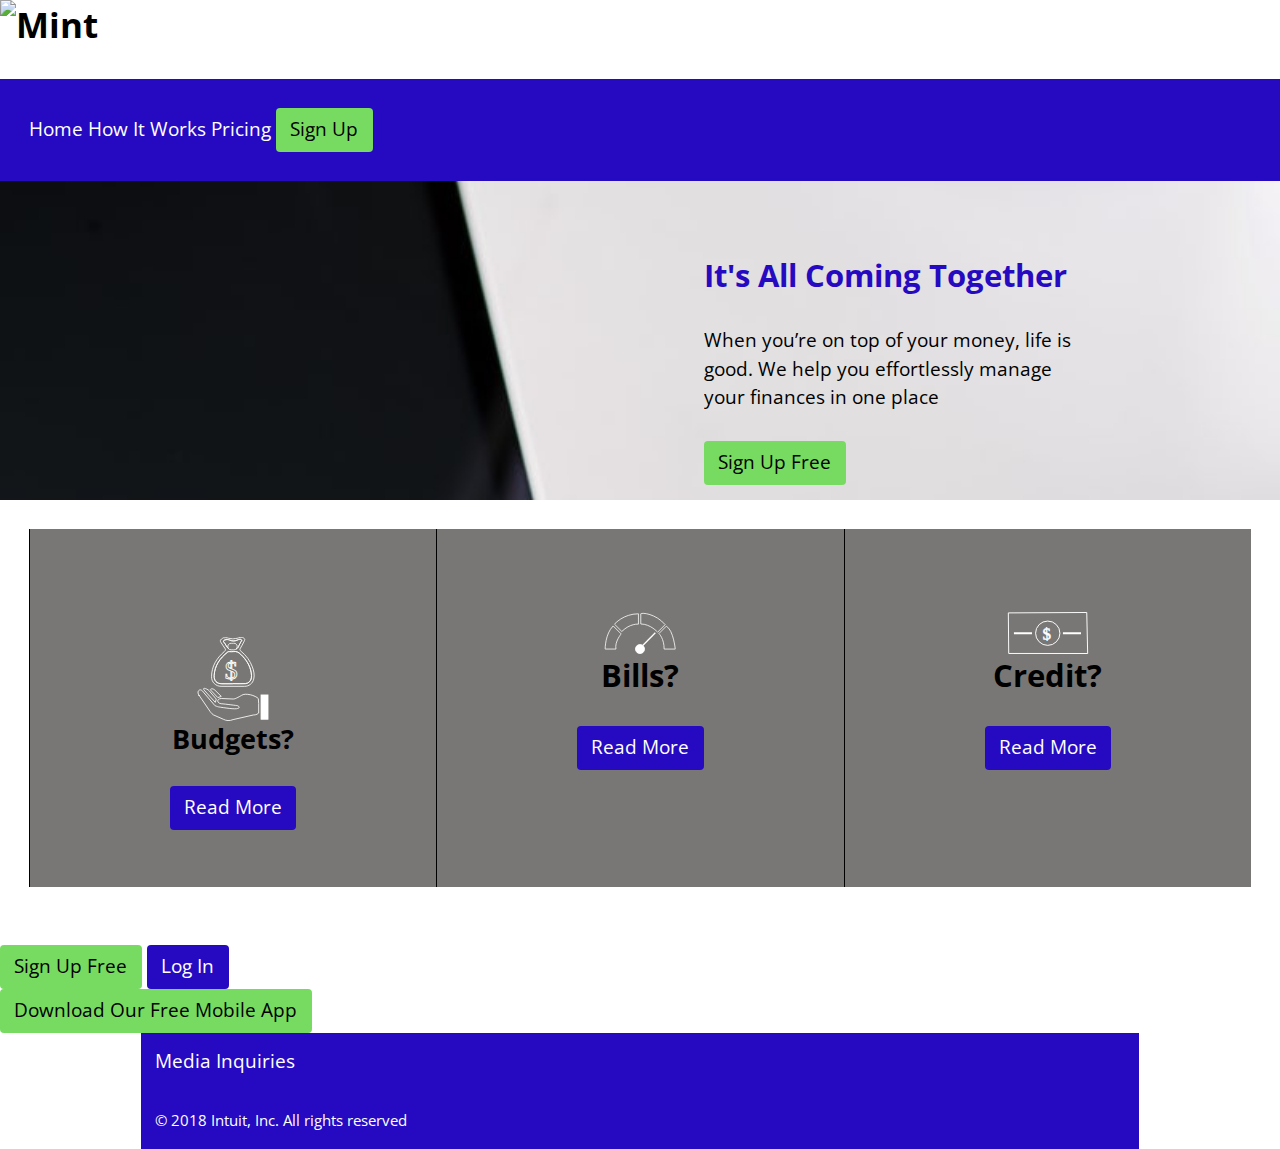
==== commit 93765c36: "Add cards to the pricing page instead of a table" ====
--- a/index.html
+++ b/index.html
@@ -20,7 +20,7 @@
   <header role="banner" class="banner masthead">
     <h1><img src="thelogo.jpg" alt="Mint"></h1>
     <nav role="navigation" id="nav" tabindex="0">
-      <ul class="list-group list-group-inline">
+      <ul class="list-group list-group-inline push-0 island">
         <li><a class="current" href="index.html">Home</a></li>
         <li><a class="li" href="tour.html">How It Works</a></li>
         <li><a class="li" href="pricing.html">Pricing</a></li>
@@ -38,7 +38,7 @@
   </header>
 
   <main role="main" id="main" tabindex="0">
-    <div class="grid">
+    <div class="grid island">
       <div class="unit xs-1 s-1 m-1 l-1 card pad-b-2">
         <i class="icon i-192">
           <img class="img-flex embed embed-16by9 embed-item" src="images/budgets-icon.svg" alt="">
--- a/css/main.css
+++ b/css/main.css
@@ -10,6 +10,11 @@
 nav a {
   color: #fff;
   text-decoration: none;
+}
+
+nav a:hover {
+  color: #000;
+  background-color: #77db61;
 }
 
 .blue-text {
@@ -82,3 +87,19 @@
   transform: translateX(-50%);
   bottom: 15px;
 }
+
+table {
+  min-width: 20em;
+  border-color: #f2f2f2;
+  border-style: solid;
+  border-width: thin;
+  border-collapse: collapse;
+}
+
+td {
+  height: 5em;
+}
+
+th, td {
+  border: 1px solid #f2f2f2;
+}
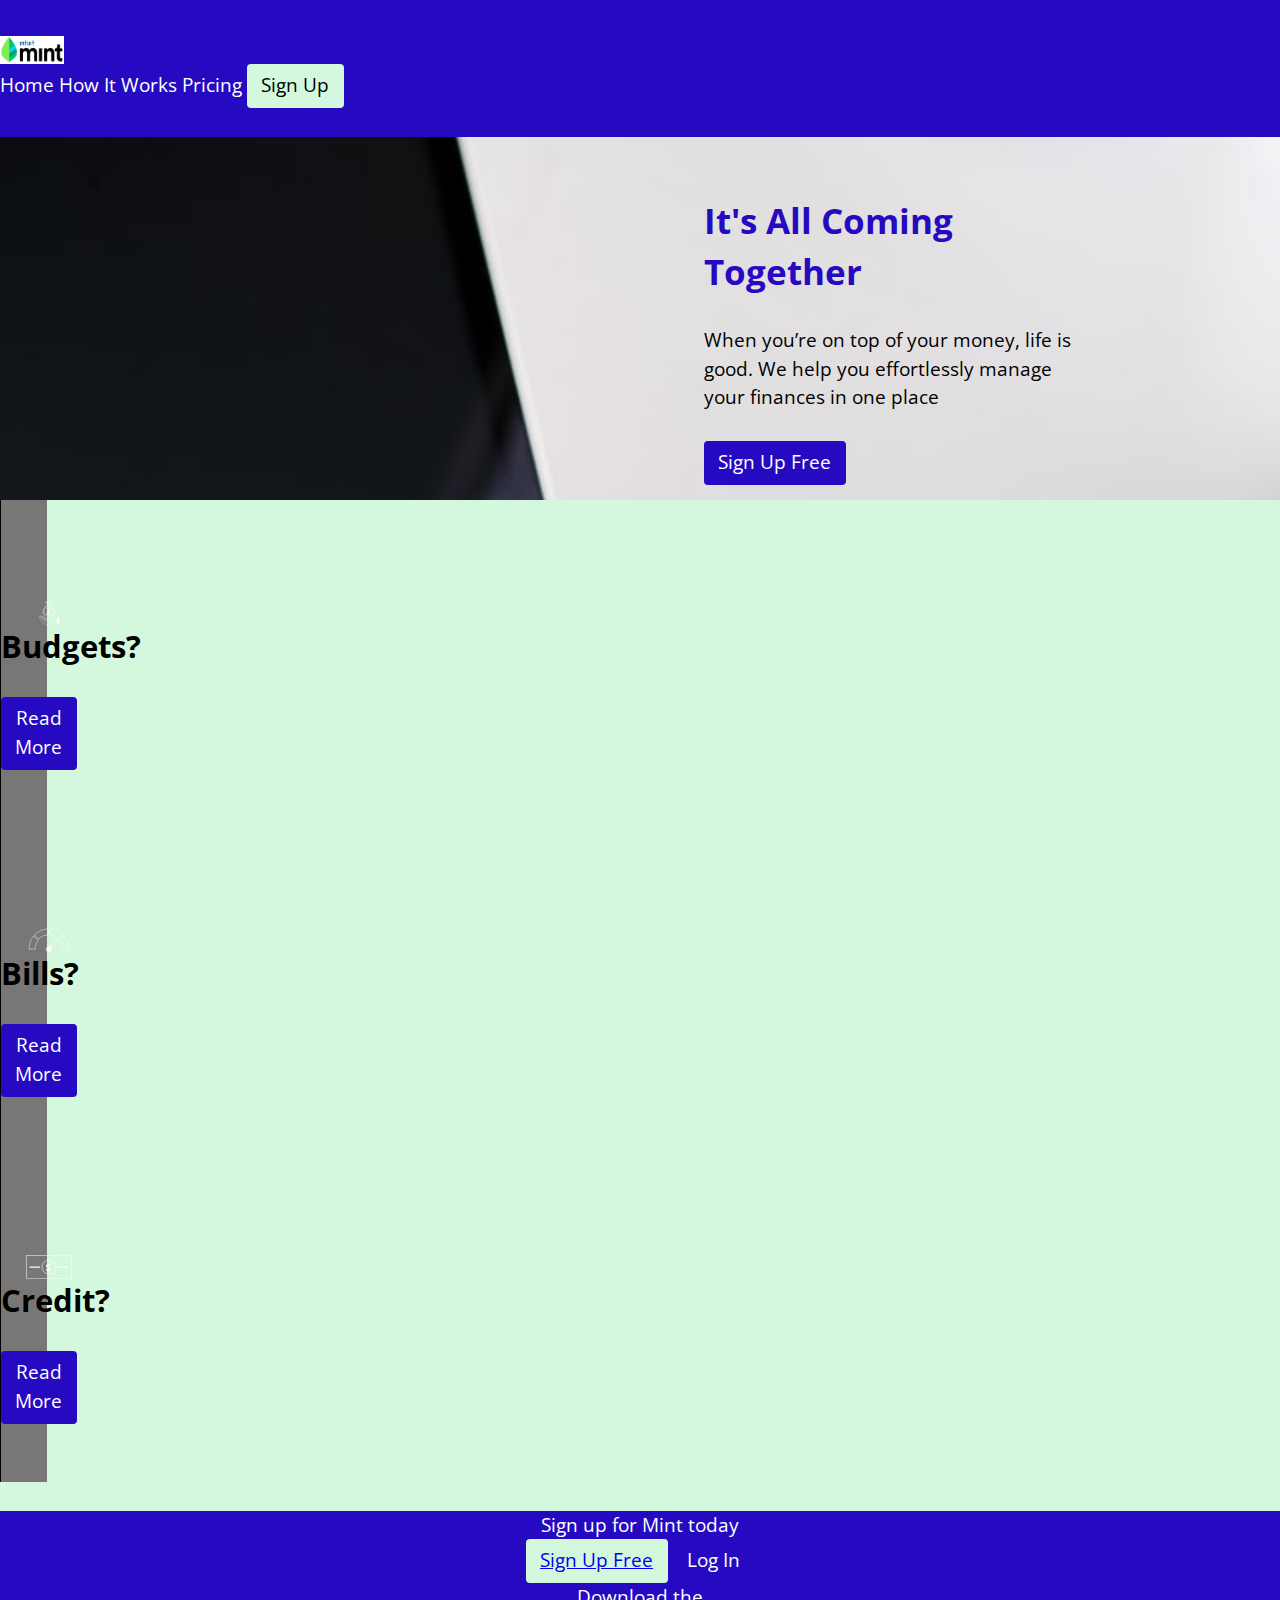
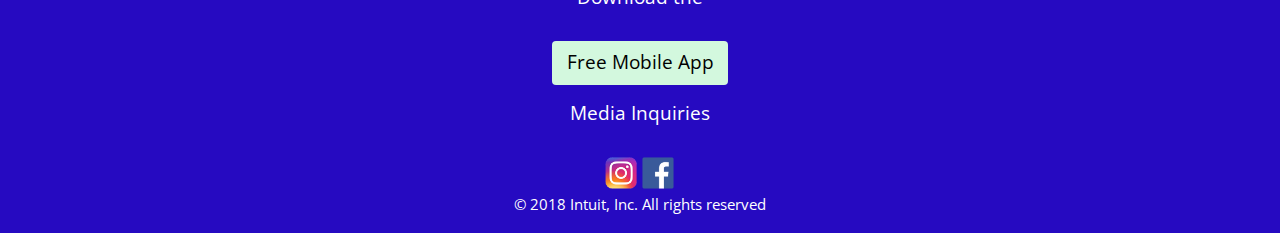
==== commit 93fc7574: "Fix the grid system" ====
--- a/index.html
+++ b/index.html
@@ -18,9 +18,13 @@
   </ul>
 
   <header role="banner" class="banner masthead">
-    <h1><img src="thelogo.jpg" alt="Mint"></h1>
     <nav role="navigation" id="nav" tabindex="0">
-      <ul class="list-group list-group-inline push-0 island">
+      <div>
+        <i class="icon i-64">
+        <img class="img-flex embed embed-16by9 embed-item" src="images/mint-logo.png" alt="">
+      </i>
+      </div>
+      <ul class="list-group list-group-inline push-0 pad-b">
         <li><a class="current" href="index.html">Home</a></li>
         <li><a class="li" href="tour.html">How It Works</a></li>
         <li><a class="li" href="pricing.html">Pricing</a></li>
@@ -29,67 +33,80 @@
     </nav>
     <div>
       <img class="img-flex" src="images/macbook.jpg" alt="macbook">
-      <div class="banner-content">
-        <h2 class="blue-text">It's All Coming Together</h2>
-        <p>When you’re on top of your money, life is good. We help you effortlessly manage your finances in one place</p>
-        <div class="btn green-btn">Sign Up Free</div>
-      </div>
+    </div>
+    <div class="unit xs-1 s-1 m-1 l-1 banner-content">
+      <h1 class="blue-text">It's All Coming Together</h1>
+      <p>When you’re on top of your money, life is good. We help you effortlessly manage your finances in one place</p>
+      <div class="btn blue-btn">Sign Up Free</div>
     </div>
   </header>
 
-  <main role="main" id="main" tabindex="0">
-    <div class="grid island">
-      <div class="unit xs-1 s-1 m-1 l-1 card pad-b-2">
-        <i class="icon i-192">
-          <img class="img-flex embed embed-16by9 embed-item" src="images/budgets-icon.svg" alt="">
+  <main role="main" id="main" class="main-index" tabindex="0">
+    <div class="grid">
+      <ul class="unit">
+        <li class="unit unit-content-distribute xs-1 s-1 m-1 l-1-3 card pad-b-2">
+          <i class="icon i-96">
+          <img class="img-flex embed embed-4by3 embed-item" src="images/budgets-icon.svg" alt="">
         </i>
-        <span class="icon-label"></span>
-        <h3 class="text-center">Budgets?</h3>
-        <div>
-          <a class="text-center btn blue-btn" href="#">Read More</a>
-        </div>
-      </div>
+          <span class="icon-label"></span>
+          <h2 class="text-center">Budgets?</h2>
+          <div>
+            <a class="text-center btn blue-btn" href="#">Read More</a>
+          </div>
+        </li>
 
-      <div class="unit xs-1 s-1 m-1 l-1 card pad-t pad-b-2">
-        <i class="icon i-96">
-          <img class="img-flex embed embed-16by9 embed-item" src="images/bills-icon.svg" alt="">
-        </i>
-        <span class="icon-label"></span>
-        <h2 class="text-center">Bills?</h2>
-        <div>
-          <a class="text-center btn blue-btn" href="#">Read More</a>
-        </div>
-      </div>
+        <li class="unit unit-content-distribute xs-1 s-1 m-1 l-1-3 card pad-b-2">
+          <i class="icon i-96">
+            <img class="img-flex embed embed-4by3 embed-item" src="images/bills-icon.svg" alt="">
+          </i>
+          <span class="icon-label"></span>
+          <h2 class="text-center">Bills?</h2>
+          <div>
+            <a class="text-center btn blue-btn" href="#">Read More</a>
+          </div>
+        </li>
 
-      <div class="unit xs-1 s-1 m-1 l-1 card pad-t pad-b-2">
-        <i class="icon i-96">
-          <img class="img-flex embed embed-16by9 embed-item" src="images/credit-icon.svg" alt="">
-        </i>
-        <span class="icon-label"></span>
-        <h2 class="text-center">Credit?</h2>
-        <div>
-          <a class=" text-center btn blue-btn" href="#">Read More</a>
-        </div>
-      </div>
+        <li class="unit unit-content-distribute xs-1 s-1 m-1 l-1-3 card pad-b-2">
+          <i class="icon i-96">
+            <img class="img-flex embed embed-4by3 embed-item" src="images/credit-icon.svg" alt="">
+          </i>
+          <span class="icon-label"></span>
+          <h2 class="text-center">Credit?</h2>
+          <div>
+            <a class=" text-center btn blue-btn" href="#">Read More</a>
+          </div>
+        </li>
+      </ul>
     </div>
   </main>
 
-  <section>
+  <section class="unit xs-1 s-1 m-1 l-1 blue-background text-center">
     <aside role="complementary">
       <div>
         <div class="white-text">Sign up for Mint today</div>
-        <div class="btn green-btn">Sign Up Free</div>
+        <div class="btn green-btn"><a href="sign-up.html">Sign Up Free</a></div>
         <div class="btn blue-btn">Log In</div>
       </div>
 
-      <div>
-        <div class="btn green-btn">Download Our Free Mobile App</div>
-      </div>
+      <section>
+        <div class="white-text">
+          <p>Download the</p>
+        </div>
+        <div class="btn green-btn">Free Mobile App</div>
+      </section>
     </aside>
 
     <footer role="contentinfo" class="footer pad-t-1-2 pad-b-1-2 wrapper gutter-1-2">
       <p class="white-text">Media Inquiries</p>
-      <small class="push-0 micro white-text">© 2018 Intuit, Inc. All rights reserved</small>
+      <i class="icon i-32">
+        <img class="img-flex" src="images/instagram-logo.png" alt="">
+      </i>
+      <i class="icon i-32">
+        <img class="img-flex" src="images/facebook-logo.png" alt="">
+      </i>
+      <div>
+        <small class="push-0 micro white-text">© 2018 Intuit, Inc. All rights reserved</small>
+      </div>
     </footer>
   </section>
 
--- a/css/main.css
+++ b/css/main.css
@@ -14,7 +14,7 @@
 
 nav a:hover {
   color: #000;
-  background-color: #77db61;
+  background-color: #d3f8de;
 }
 
 .blue-text {
@@ -35,7 +35,7 @@
 }
 
 .green-btn {
-  background-color: #77db61;
+  background-color: #d3f8de;
   color: #000;
   border-style: none;
 }
@@ -49,7 +49,7 @@
   background-color: #797775;
 }
 
-footer {
+.blue-background {
   background-color: #260ac1;
 }
 
@@ -90,9 +90,9 @@
 
 table {
   min-width: 20em;
-  border-color: #f2f2f2;
+  border-color: #260ac1;
   border-style: solid;
-  border-width: thin;
+  border-width: medium;
   border-collapse: collapse;
 }
 
@@ -101,5 +101,9 @@
 }
 
 th, td {
-  border: 1px solid #f2f2f2;
+  border: 1px solid #260ac1;
 }
+
+.main-index {
+  background-color: #d3f8de;
+}
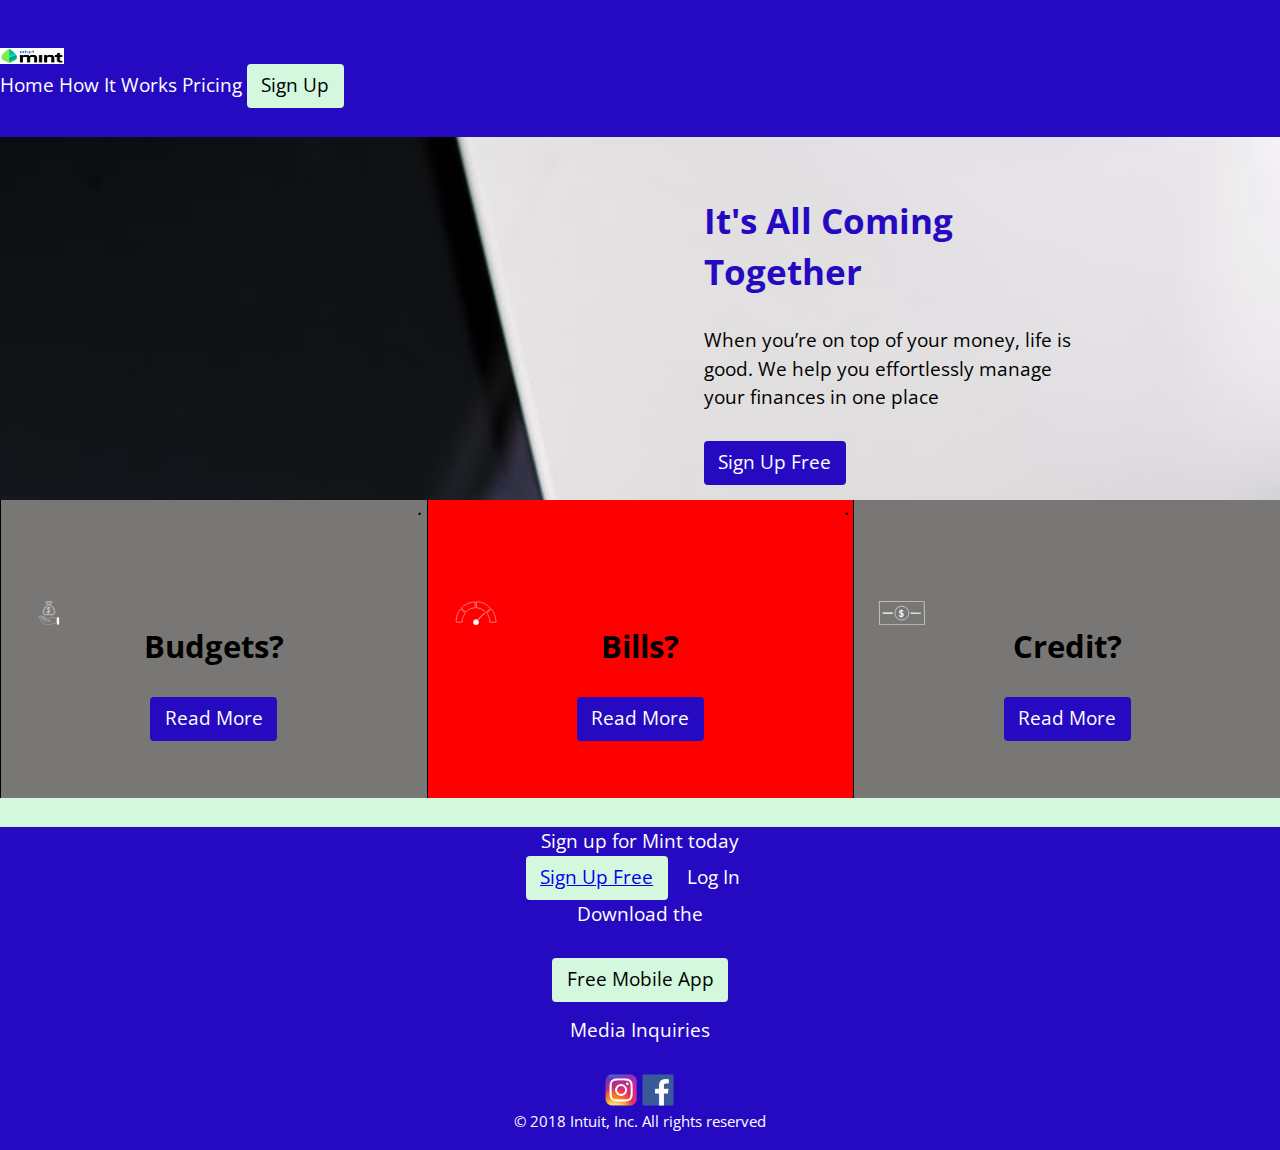
==== commit 5798bd17: "Delete extra tags on the li elements" ====
--- a/index.html
+++ b/index.html
@@ -21,8 +21,8 @@
     <nav role="navigation" id="nav" tabindex="0">
       <div>
         <i class="icon i-64">
-        <img class="img-flex embed embed-16by9 embed-item" src="images/mint-logo.png" alt="">
-      </i>
+          <img class="img-flex embed embed-4by3 embed-item" src="images/mint-logo.png" alt="">
+        </i>
       </div>
       <ul class="list-group list-group-inline push-0 pad-b">
         <li><a class="current" href="index.html">Home</a></li>
@@ -34,7 +34,7 @@
     <div>
       <img class="img-flex" src="images/macbook.jpg" alt="macbook">
     </div>
-    <div class="unit xs-1 s-1 m-1 l-1 banner-content">
+    <div class="banner-content">
       <h1 class="blue-text">It's All Coming Together</h1>
       <p>When you’re on top of your money, life is good. We help you effortlessly manage your finances in one place</p>
       <div class="btn blue-btn">Sign Up Free</div>
@@ -42,42 +42,42 @@
   </header>
 
   <main role="main" id="main" class="main-index" tabindex="0">
-    <div class="grid">
-      <ul class="unit">
-        <li class="unit unit-content-distribute xs-1 s-1 m-1 l-1-3 card pad-b-2">
-          <i class="icon i-96">
+    <!--  <div class="grid">  -->
+    <ul class="grid">
+      <li class="unit unit-content-distribute xs-1 s-1 m-1 l-1-3 card pad-b-2 push">
+        <i class="icon i-96">
           <img class="img-flex embed embed-4by3 embed-item" src="images/budgets-icon.svg" alt="">
         </i>
-          <span class="icon-label"></span>
-          <h2 class="text-center">Budgets?</h2>
-          <div>
-            <a class="text-center btn blue-btn" href="#">Read More</a>
-          </div>
-        </li>
+        <span class="icon-label"></span>
+        <h2 class="text-center">Budgets?</h2>
+        <div>
+          <a class="text-center btn blue-btn" href="#">Read More</a>
+        </div>
+      </li>
 
-        <li class="unit unit-content-distribute xs-1 s-1 m-1 l-1-3 card pad-b-2">
-          <i class="icon i-96">
-            <img class="img-flex embed embed-4by3 embed-item" src="images/bills-icon.svg" alt="">
-          </i>
-          <span class="icon-label"></span>
-          <h2 class="text-center">Bills?</h2>
-          <div>
-            <a class="text-center btn blue-btn" href="#">Read More</a>
-          </div>
-        </li>
+      <li class="red unit unit-content-distribute xs-1 s-1 m-1 l-1-3 card pad-b-2 push">
+        <i class="icon i-96">
+          <img class="img-flex embed embed-4by3 embed-item" src="images/bills-icon.svg" alt="">
+        </i>
+        <span class="icon-label"></span>
+        <h2 class="text-center">Bills?</h2>
+        <div>
+          <a class="text-center btn blue-btn" href="#">Read More</a>
+        </div>
+      </li>
 
-        <li class="unit unit-content-distribute xs-1 s-1 m-1 l-1-3 card pad-b-2">
-          <i class="icon i-96">
-            <img class="img-flex embed embed-4by3 embed-item" src="images/credit-icon.svg" alt="">
-          </i>
-          <span class="icon-label"></span>
-          <h2 class="text-center">Credit?</h2>
-          <div>
-            <a class=" text-center btn blue-btn" href="#">Read More</a>
-          </div>
-        </li>
-      </ul>
-    </div>
+      <li class="unit unit-content-distribute xs-1 s-1 m-1 l-1-3 card pad-b-2 push">
+        <i class="icon i-96">
+          <img class="img-flex embed embed-4by3 embed-item" src="images/credit-icon.svg" alt="">
+        </i>
+        <span class="icon-label"></span>
+        <h2 class="text-center">Credit?</h2>
+        <div>
+          <a class=" text-center btn blue-btn" href="#">Read More</a>
+        </div>
+      </li>
+    </ul>
+    <!-- </div> -->
   </main>
 
   <section class="unit xs-1 s-1 m-1 l-1 blue-background text-center">
--- a/css/main.css
+++ b/css/main.css
@@ -22,14 +22,17 @@
 }
 
 .card {
-  display: inline-block;
+  /* display: inline-block; */
   background-color: #797775;
   border-left-style: solid;
   border-left-width: thin;
-  max-width: 33.333%;
+  /* max-width: 33.333%; */
   text-align: center;
 }
 
+.red {
+  background: red;
+}
 .green-btn:hover {
   background-color: #797775;
 }
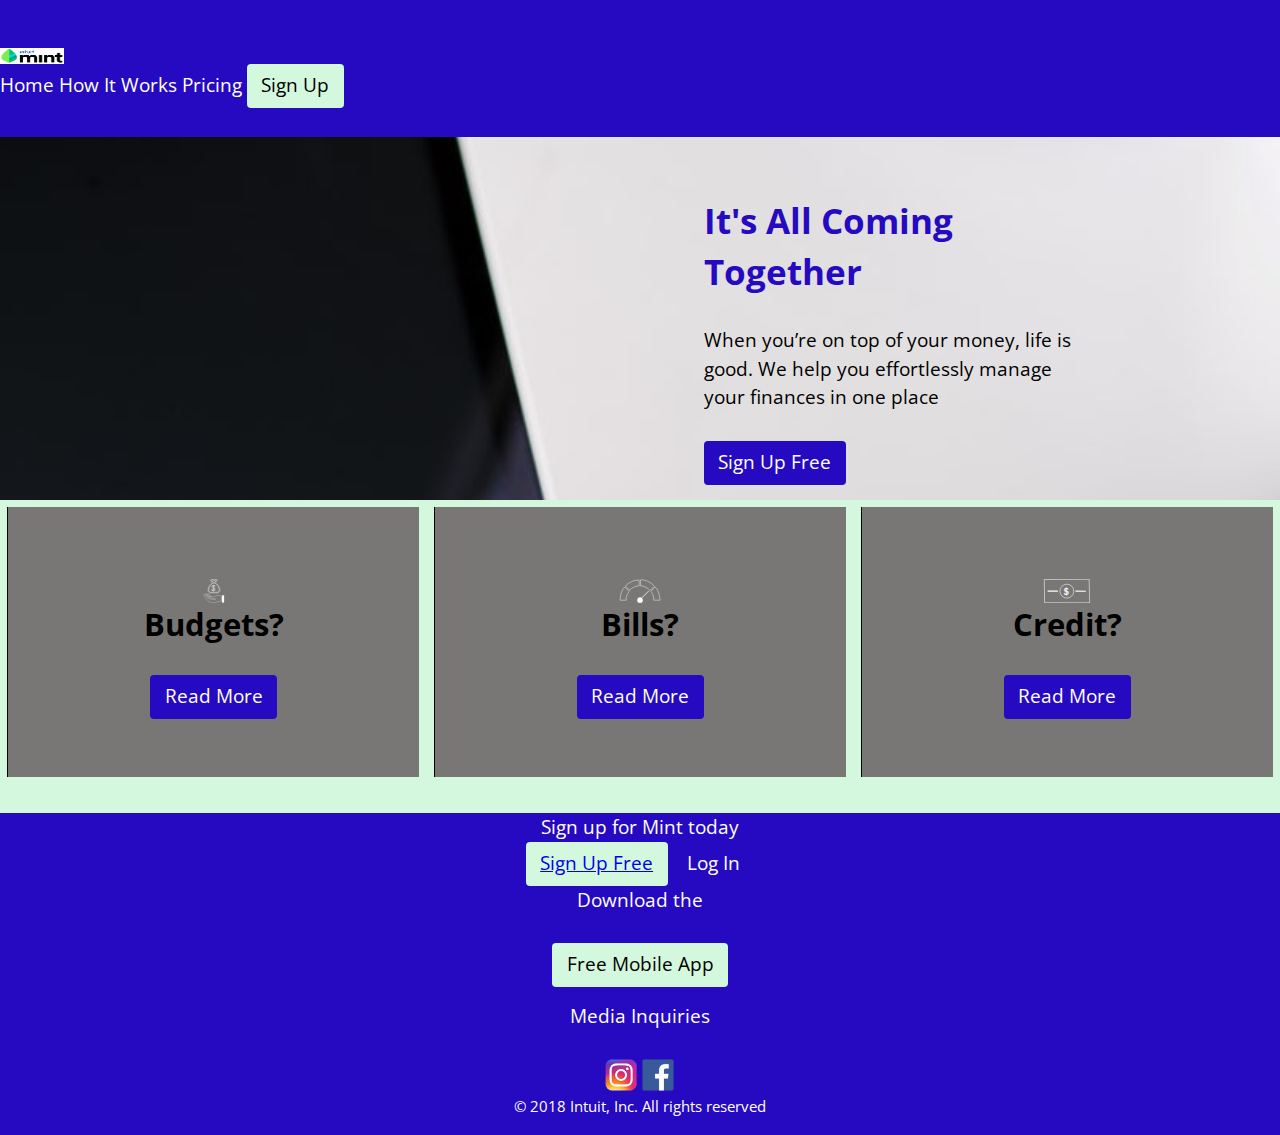
==== commit 8516f629: "Add a div inside of the li for the cards" ====
--- a/index.html
+++ b/index.html
@@ -43,8 +43,9 @@
 
   <main role="main" id="main" class="main-index" tabindex="0">
     <!--  <div class="grid">  -->
-    <ul class="grid">
-      <li class="unit unit-content-distribute xs-1 s-1 m-1 l-1-3 card pad-b-2 push">
+    <ul class="list-group grid">
+      <li class="unit unit-content-distribute xs-1 s-1-3 m-1-3 l-1-3 island-1-4">
+        <div class="card pad-b-2 push gutter">
         <i class="icon i-96">
           <img class="img-flex embed embed-4by3 embed-item" src="images/budgets-icon.svg" alt="">
         </i>
@@ -53,20 +54,24 @@
         <div>
           <a class="text-center btn blue-btn" href="#">Read More</a>
         </div>
+      </div>
       </li>
 
-      <li class="red unit unit-content-distribute xs-1 s-1 m-1 l-1-3 card pad-b-2 push">
-        <i class="icon i-96">
-          <img class="img-flex embed embed-4by3 embed-item" src="images/bills-icon.svg" alt="">
-        </i>
-        <span class="icon-label"></span>
-        <h2 class="text-center">Bills?</h2>
-        <div>
-          <a class="text-center btn blue-btn" href="#">Read More</a>
+      <li class="unit unit-content-distribute xs-1 s-1-3 m-1-3 l-1-3 island-1-4">
+        <div class="card pad-b-2 push gutter">
+          <i class="icon i-96">
+            <img class="img-flex embed embed-4by3 embed-item" src="images/bills-icon.svg" alt="">
+          </i>
+          <span class="icon-label"></span>
+          <h2 class="text-center">Bills?</h2>
+          <div>
+            <a class="text-center btn blue-btn" href="#">Read More</a>
+          </div>
         </div>
       </li>
 
-      <li class="unit unit-content-distribute xs-1 s-1 m-1 l-1-3 card pad-b-2 push">
+      <li class="unit unit-content-distribute xs-1 s-1-3 m-1-3 l-1-3 island-1-4">
+        <div class="card pad-b-2 push gutter">
         <i class="icon i-96">
           <img class="img-flex embed embed-4by3 embed-item" src="images/credit-icon.svg" alt="">
         </i>
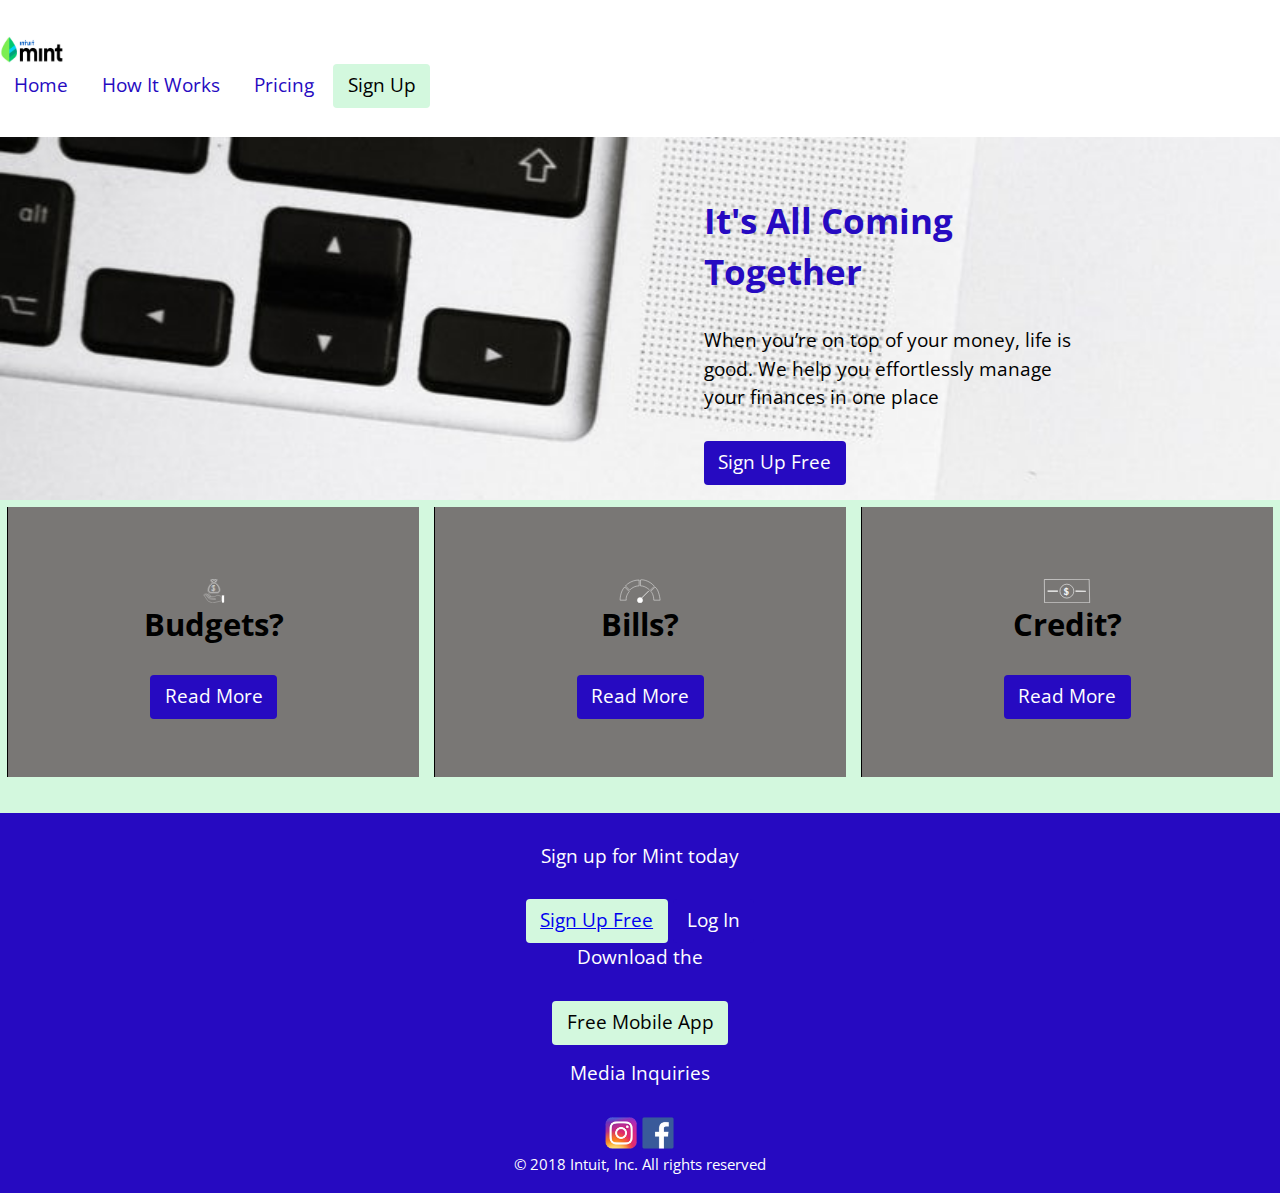
==== commit 6f455ead: "Add a green background to the main of every page" ====
--- a/index.html
+++ b/index.html
@@ -21,13 +21,13 @@
     <nav role="navigation" id="nav" tabindex="0">
       <div>
         <i class="icon i-64">
-          <img class="img-flex embed embed-4by3 embed-item" src="images/mint-logo.png" alt="">
+          <img class="img-flex embed embed-16by9 embed-item" src="images/mint-logo.png" alt="">
         </i>
       </div>
       <ul class="list-group list-group-inline push-0 pad-b">
-        <li><a class="current" href="index.html">Home</a></li>
-        <li><a class="li" href="tour.html">How It Works</a></li>
-        <li><a class="li" href="pricing.html">Pricing</a></li>
+        <li class="gutter-1-2"><a class="current" href="index.html">Home</a></li>
+        <li class="gutter-1-2"><a class="li" href="tour.html">How It Works</a></li>
+        <li class="gutter-1-2"><a class="li" href="pricing.html">Pricing</a></li>
         <li class="btn green-btn sign-up"><a class="li" href="sign-up.html">Sign Up</a></li>
       </ul>
     </nav>
@@ -41,20 +41,19 @@
     </div>
   </header>
 
-  <main role="main" id="main" class="main-index" tabindex="0">
-    <!--  <div class="grid">  -->
+  <main role="main" id="main" class="main-index green-background" tabindex="0">
     <ul class="list-group grid">
       <li class="unit unit-content-distribute xs-1 s-1-3 m-1-3 l-1-3 island-1-4">
         <div class="card pad-b-2 push gutter">
-        <i class="icon i-96">
+          <i class="icon i-96">
           <img class="img-flex embed embed-4by3 embed-item" src="images/budgets-icon.svg" alt="">
         </i>
-        <span class="icon-label"></span>
-        <h2 class="text-center">Budgets?</h2>
-        <div>
-          <a class="text-center btn blue-btn" href="#">Read More</a>
+          <span class="icon-label"></span>
+          <h2 class="text-center">Budgets?</h2>
+          <div>
+            <a class="text-center btn blue-btn" href="#">Read More</a>
+          </div>
         </div>
-      </div>
       </li>
 
       <li class="unit unit-content-distribute xs-1 s-1-3 m-1-3 l-1-3 island-1-4">
@@ -72,23 +71,23 @@
 
       <li class="unit unit-content-distribute xs-1 s-1-3 m-1-3 l-1-3 island-1-4">
         <div class="card pad-b-2 push gutter">
-        <i class="icon i-96">
-          <img class="img-flex embed embed-4by3 embed-item" src="images/credit-icon.svg" alt="">
-        </i>
-        <span class="icon-label"></span>
-        <h2 class="text-center">Credit?</h2>
-        <div>
-          <a class=" text-center btn blue-btn" href="#">Read More</a>
+          <i class="icon i-96">
+            <img class="img-flex embed embed-4by3 embed-item" src="images/credit-icon.svg" alt="">
+          </i>
+          <span class="icon-label"></span>
+          <h2 class="text-center">Credit?</h2>
+          <div>
+            <a class=" text-center btn blue-btn" href="#">Read More</a>
+          </div>
         </div>
       </li>
     </ul>
-    <!-- </div> -->
   </main>
 
   <section class="unit xs-1 s-1 m-1 l-1 blue-background text-center">
     <aside role="complementary">
       <div>
-        <div class="white-text">Sign up for Mint today</div>
+        <div class="white-text island">Sign up for Mint today</div>
         <div class="btn green-btn"><a href="sign-up.html">Sign Up Free</a></div>
         <div class="btn blue-btn">Log In</div>
       </div>
--- a/css/main.css
+++ b/css/main.css
@@ -3,12 +3,12 @@
 }
 
 nav {
-  background-color: #260ac1;
+  background-color: #fff;;
   color: #fff;
 }
 
 nav a {
-  color: #fff;
+  color: #260ac1;
   text-decoration: none;
 }
 
@@ -22,17 +22,12 @@
 }
 
 .card {
-  /* display: inline-block; */
   background-color: #797775;
   border-left-style: solid;
   border-left-width: thin;
-  /* max-width: 33.333%; */
   text-align: center;
 }
 
-.red {
-  background: red;
-}
 .green-btn:hover {
   background-color: #797775;
 }
@@ -97,6 +92,7 @@
   border-style: solid;
   border-width: medium;
   border-collapse: collapse;
+  background-color: #fff;
 }
 
 td {
@@ -107,6 +103,6 @@
   border: 1px solid #260ac1;
 }
 
-.main-index {
+.green-background {
   background-color: #d3f8de;
 }
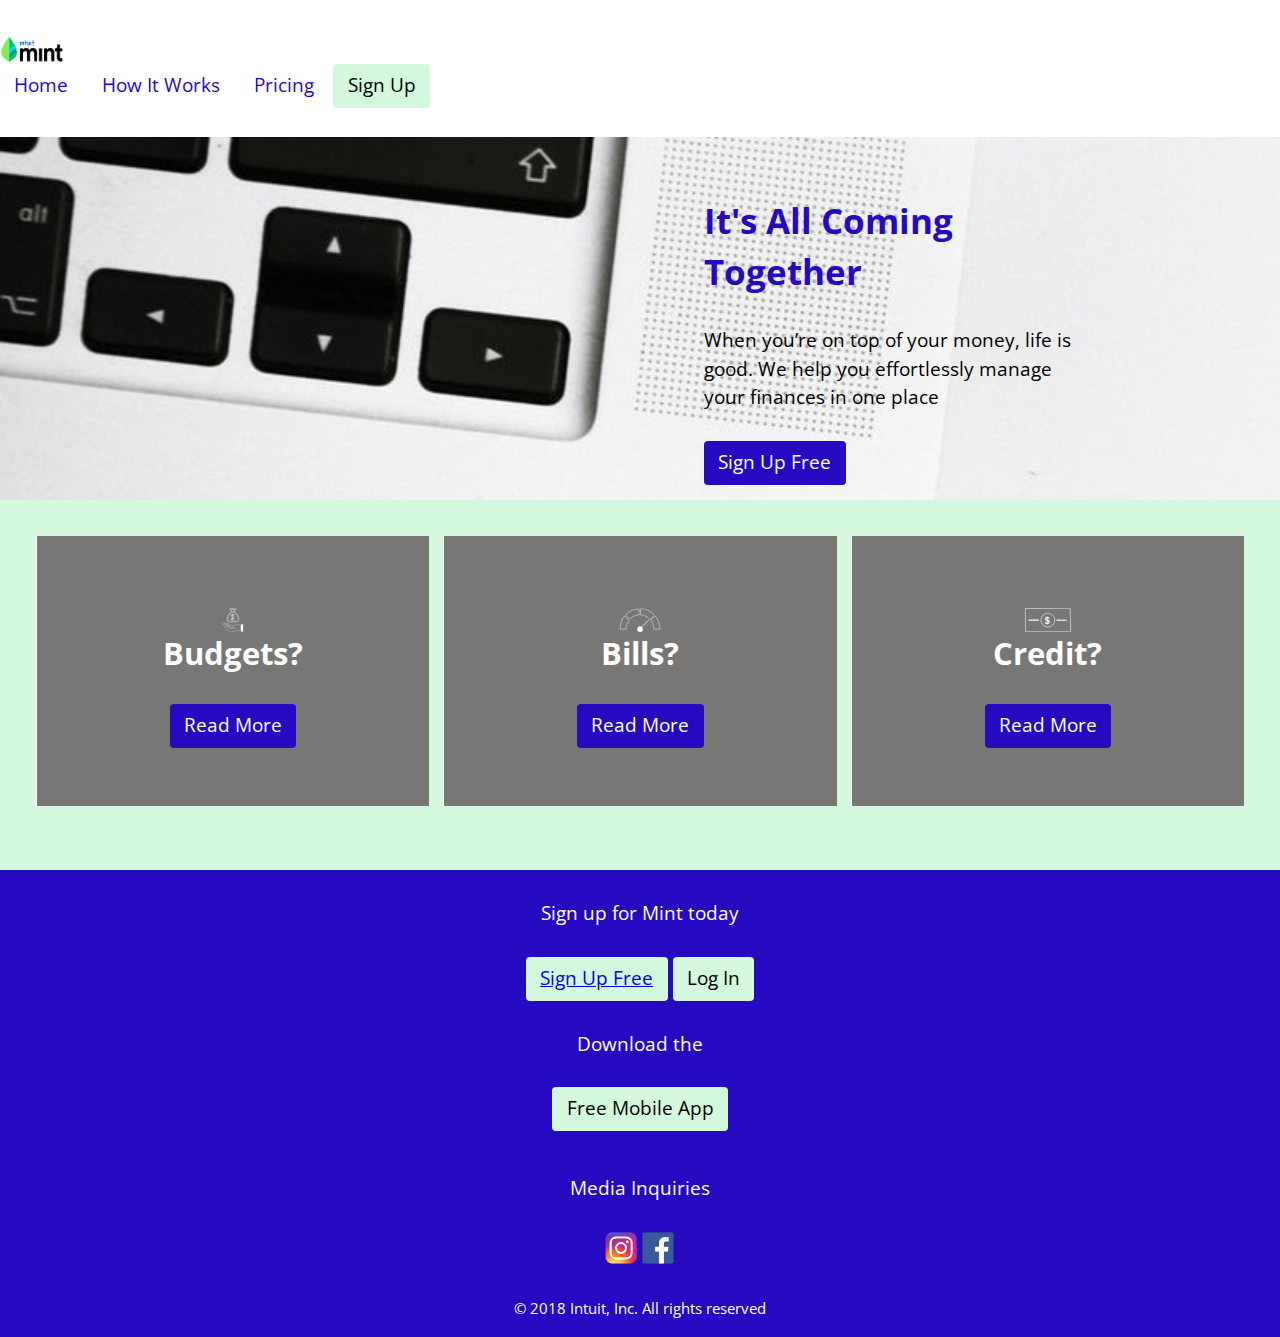
==== commit a0a69d65: "Center the inputs" ====
--- a/index.html
+++ b/index.html
@@ -21,7 +21,7 @@
     <nav role="navigation" id="nav" tabindex="0">
       <div>
         <i class="icon i-64">
-          <img class="img-flex embed embed-16by9 embed-item" src="images/mint-logo.png" alt="">
+          <img class="img-flex embed embed-16by9 embed-item" src="images/mint-logo.png" alt="mint-logo">
         </i>
       </div>
       <ul class="list-group list-group-inline push-0 pad-b">
@@ -42,16 +42,16 @@
   </header>
 
   <main role="main" id="main" class="main-index green-background" tabindex="0">
-    <ul class="list-group grid">
+    <ul class="list-group grid island">
       <li class="unit unit-content-distribute xs-1 s-1-3 m-1-3 l-1-3 island-1-4">
         <div class="card pad-b-2 push gutter">
           <i class="icon i-96">
-          <img class="img-flex embed embed-4by3 embed-item" src="images/budgets-icon.svg" alt="">
+          <img class="img-flex embed embed-4by3 embed-item" src="images/budgets-icon.svg" alt="budget-icon">
         </i>
           <span class="icon-label"></span>
           <h2 class="text-center">Budgets?</h2>
           <div>
-            <a class="text-center btn blue-btn" href="#">Read More</a>
+            <a class="text-center btn blue-btn" href="sign-up.html">Read More</a>
           </div>
         </div>
       </li>
@@ -59,12 +59,12 @@
       <li class="unit unit-content-distribute xs-1 s-1-3 m-1-3 l-1-3 island-1-4">
         <div class="card pad-b-2 push gutter">
           <i class="icon i-96">
-            <img class="img-flex embed embed-4by3 embed-item" src="images/bills-icon.svg" alt="">
+            <img class="img-flex embed embed-4by3 embed-item" src="images/bills-icon.svg" alt="bills-icon">
           </i>
           <span class="icon-label"></span>
           <h2 class="text-center">Bills?</h2>
           <div>
-            <a class="text-center btn blue-btn" href="#">Read More</a>
+            <a class="text-center btn blue-btn" href="sign-up.html">Read More</a>
           </div>
         </div>
       </li>
@@ -72,12 +72,12 @@
       <li class="unit unit-content-distribute xs-1 s-1-3 m-1-3 l-1-3 island-1-4">
         <div class="card pad-b-2 push gutter">
           <i class="icon i-96">
-            <img class="img-flex embed embed-4by3 embed-item" src="images/credit-icon.svg" alt="">
+            <img class="img-flex embed embed-4by3 embed-item" src="images/credit-icon.svg" alt="credit-icon">
           </i>
           <span class="icon-label"></span>
           <h2 class="text-center">Credit?</h2>
           <div>
-            <a class=" text-center btn blue-btn" href="#">Read More</a>
+            <a class=" text-center btn blue-btn" href="sign-up.html">Read More</a>
           </div>
         </div>
       </li>
@@ -87,29 +87,29 @@
   <section class="unit xs-1 s-1 m-1 l-1 blue-background text-center">
     <aside role="complementary">
       <div>
-        <div class="white-text island">Sign up for Mint today</div>
+        <div class="white-text pad-t pad-b">Sign up for Mint today</div>
         <div class="btn green-btn"><a href="sign-up.html">Sign Up Free</a></div>
-        <div class="btn blue-btn">Log In</div>
+        <div class="btn green-btn">Log In</div>
       </div>
 
       <section>
-        <div class="white-text">
+        <div class="white-text pad-t">
           <p>Download the</p>
         </div>
         <div class="btn green-btn">Free Mobile App</div>
       </section>
     </aside>
 
-    <footer role="contentinfo" class="footer pad-t-1-2 pad-b-1-2 wrapper gutter-1-2">
-      <p class="white-text">Media Inquiries</p>
+    <footer role="contentinfo" class="footer pad-t-1-2 pad-b-1-2 wrapper">
+      <p class="white-text pad-t">Media Inquiries</p>
       <i class="icon i-32">
-        <img class="img-flex" src="images/instagram-logo.png" alt="">
+        <img class="img-flex" src="images/instagram-logo.png" alt="instagram-logo">
       </i>
       <i class="icon i-32">
-        <img class="img-flex" src="images/facebook-logo.png" alt="">
+        <img class="img-flex" src="images/facebook-logo.png" alt="facebook-logo">
       </i>
-      <div>
-        <small class="push-0 micro white-text">© 2018 Intuit, Inc. All rights reserved</small>
+      <div class="pad-t">
+        <small class="micro white-text pad-t">© 2018 Intuit, Inc. All rights reserved</small>
       </div>
     </footer>
   </section>
--- a/css/main.css
+++ b/css/main.css
@@ -3,7 +3,7 @@
 }
 
 nav {
-  background-color: #fff;;
+  background-color: #fff;
   color: #fff;
 }
 
@@ -26,6 +26,7 @@
   border-left-style: solid;
   border-left-width: thin;
   text-align: center;
+  color: #fff;
 }
 
 .green-btn:hover {
@@ -67,6 +68,7 @@
 select,
 textarea {
   width: 15em;
+  margin: 0 auto;
 }
 
 .banner {
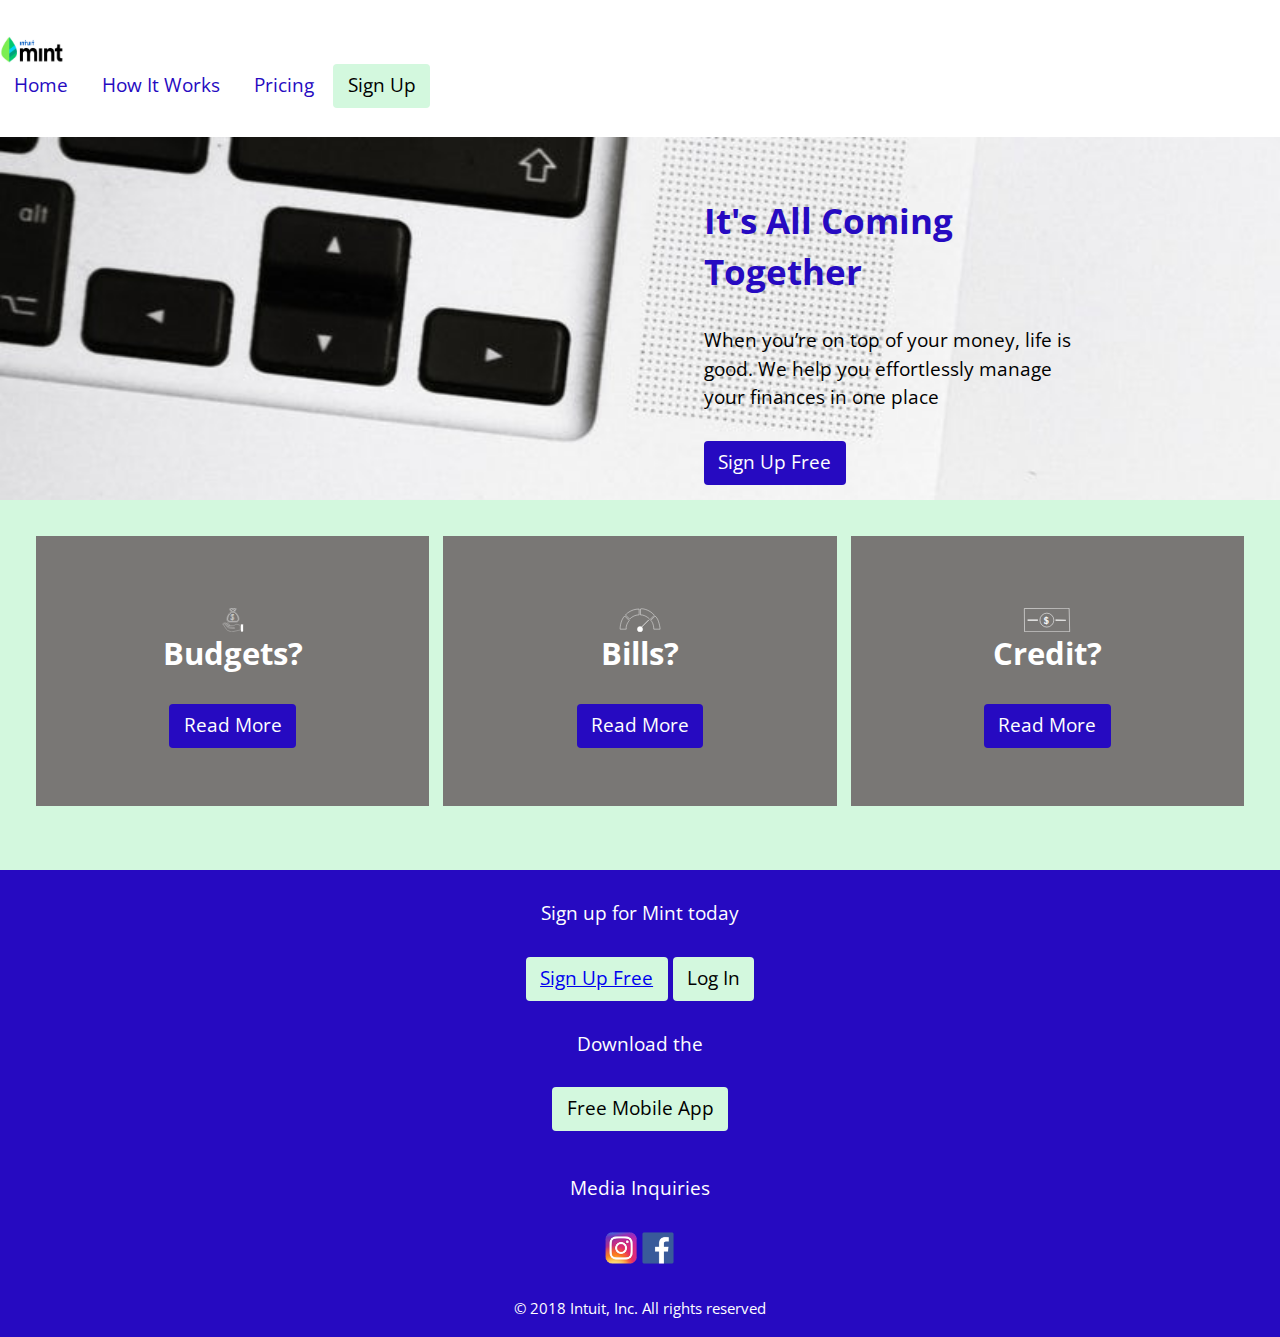
==== commit 3e976052: "Change professional to pro" ====
--- a/index.html
+++ b/index.html
@@ -34,7 +34,7 @@
     <div>
       <img class="img-flex" src="images/macbook.jpg" alt="macbook">
     </div>
-    <div class="banner-content">
+    <div class="banner-content pad-t">
       <h1 class="blue-text">It's All Coming Together</h1>
       <p>When you’re on top of your money, life is good. We help you effortlessly manage your finances in one place</p>
       <div class="btn blue-btn">Sign Up Free</div>
--- a/css/main.css
+++ b/css/main.css
@@ -23,8 +23,6 @@
 
 .card {
   background-color: #797775;
-  border-left-style: solid;
-  border-left-width: thin;
   text-align: center;
   color: #fff;
 }
@@ -37,11 +35,13 @@
   background-color: #d3f8de;
   color: #000;
   border-style: none;
+  text-align: center;
 }
 
 .blue-btn {
   background-color: #260ac1;
   border-style: none;
+  text-align: center;
 }
 
 .blue-btn:hover {
